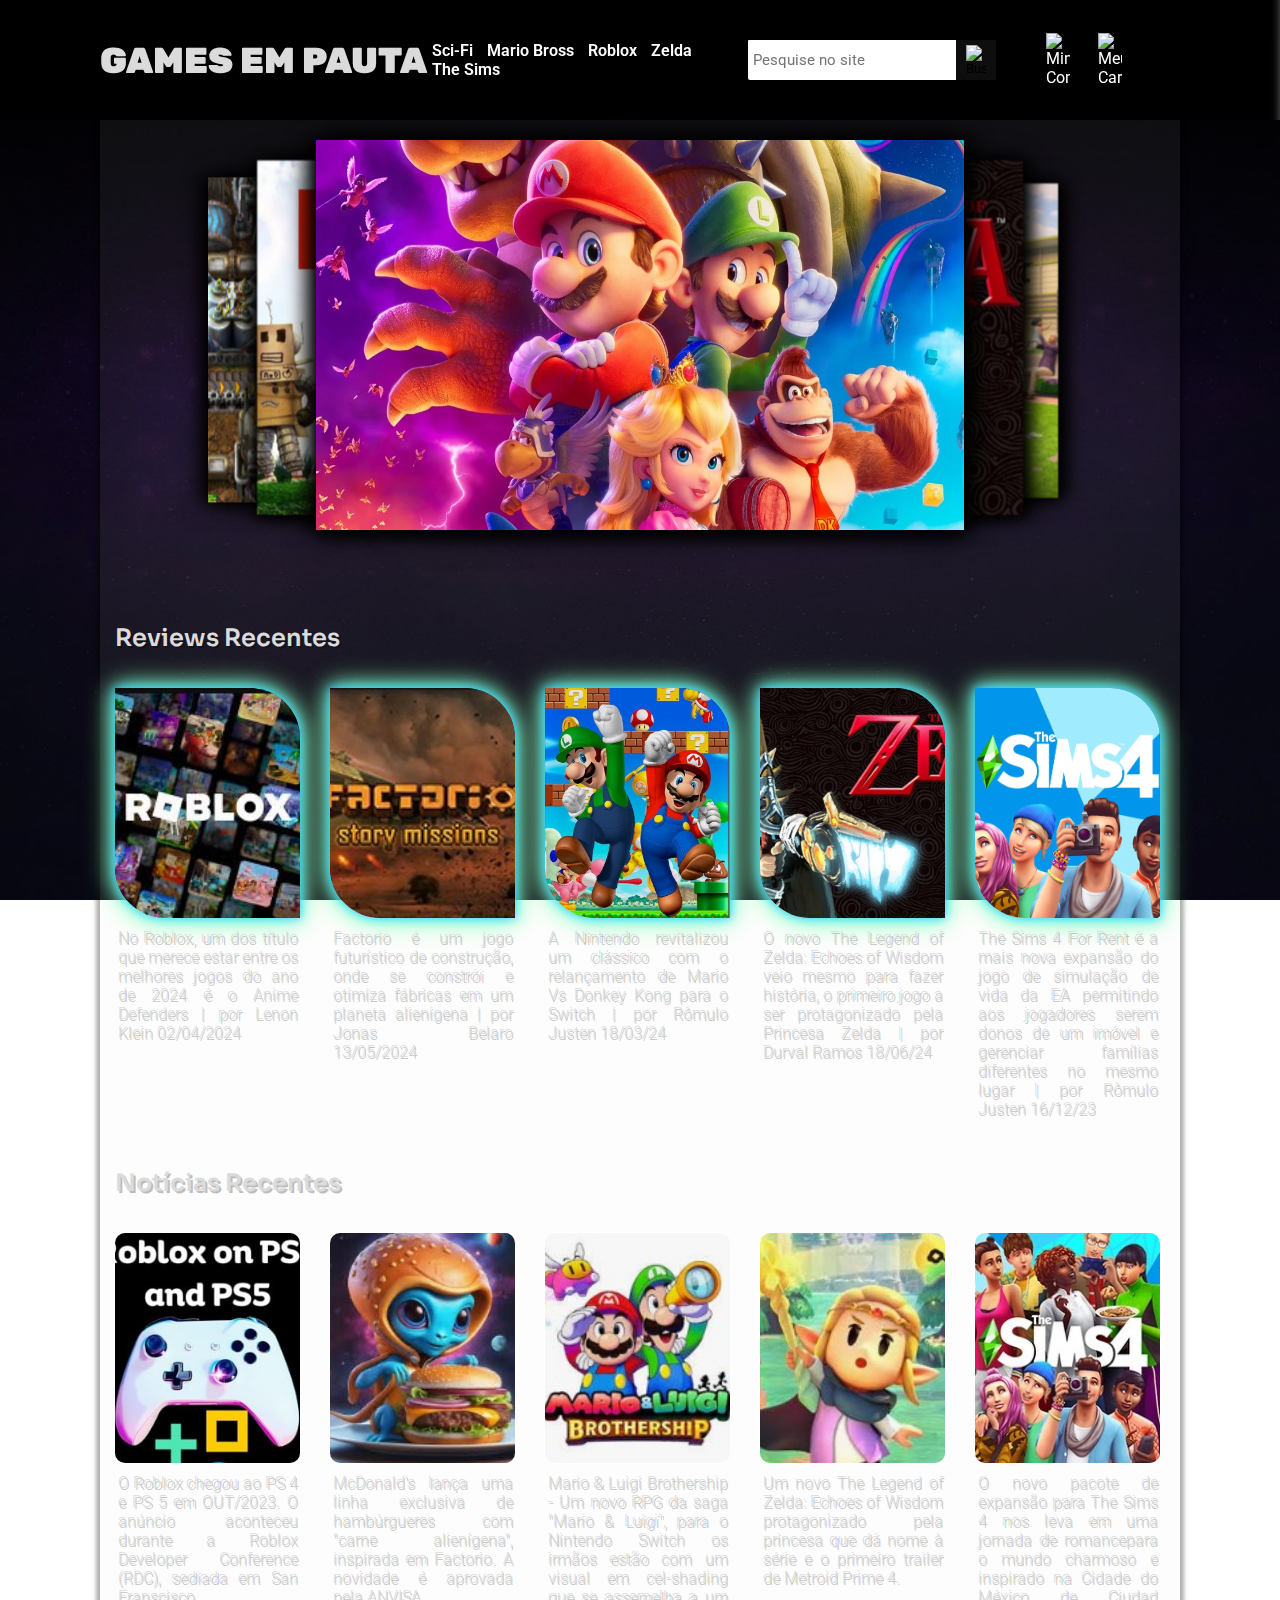
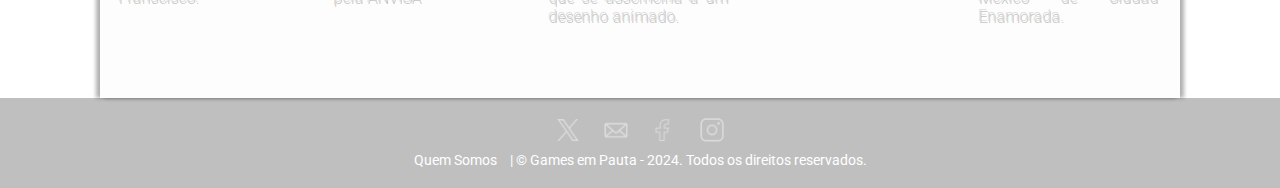
==== index.html @ 253bba0f "Inserção do JavaScript na Index" ====
<!DOCTYPE html>
<html lang="pt-BR">
  <head>
    <meta charset="UTF-8" />
    <meta http-equiv="X-UA-Compatible" content="IE=edge" />
    <meta name="viewport" content="width=device-width, initial-scale=1.0" />
    <meta name="description" content="Esse é o meu primeiro site" />
    <meta name="Keywords" content="programação,html,css,javascript" />
    <meta name="author" content="Caio, Erika, Priscilla, Vitor, Vívian" />
	<link rel="preconnect" href="https://fonts.googleapis.com" />
	<link rel="preconnect" href="https://fonts.gstatic.com" crossorigin />
	<link href="https://fonts.googleapis.com/css2?family=Roboto:ital,wght@0,100;0,300;0,400;0,500;0,700;0,900;1,100;1,300;1,400;1,500;1,700;1,900&family=Rubik+Glitch&family=Rubik:ital,wght@0,300..900;1,300..900&family=Sora:wght@100..800&display=swap" rel="stylesheet" />
    <link rel="stylesheet" href="css/style.css" />
	<script src= "js/script.js" defer> </script>
    <title>Games em Pauta</title>
  </head>
  <body>
    <header>
		<div class="headerLogo">
			<a id="logotipo" class="glow" href="index.html">GAMES EM PAUTA</a>
		</div>
	
			<nav class="menu">
				<ul>
					<a href="caio.html">Sci-Fi</a>
					<a href="erika.html">Mario Bross</a>
					<a href="priscilla.html">Roblox</a>
					<a href="vitor.html">Zelda</a>
					<a href="vivian.html">The Sims</a>
				</ul>
			</nav>

		<div class="searchBarra">
				<input type="search" placeholder="Pesquise no site" />
				<button class="search-button">
					<img src="./img/search_24dp_E8EAED_FILL0_wght400_GRAD0_opsz24.svg" alt="Buscar">
				</button>
		</div>
		<div class="opcoesUser">
			<label for="togglePopup" class="opcao">
				<img src="./img/account_circle_24dp_E8EAED_FILL0_wght400_GRAD0_opsz24.svg" alt="Minha Conta">
			</label>
			<div class="opcao">
				<img src="./img/shopping_cart_checkout_24dp_E8EAED_FILL0_wght400_GRAD0_opsz24.svg" alt="Meu Carrinho">
			</div>
		</div>
		</header>

		<input type="checkbox" id="togglePopup" class="toggle-popup">

		<div id="popup" class="popup-container">
			<div class="popup-content">
				<label for="togglePopup" class="close-button">&times;</label>
				<h2>Login</h2>
				<form>
					<div class="input-group">
						<label for="email">E-mail:</label>
						<input type="email" id="email" name="email" placeholder="usuario@example.com" required>
					</div>
					<div class="input-group">
						<label for="senha">Senha:</label>
						<input type="password" id="senha" name="senha" required>
					</div>
					<button type="submit">Entrar</button>
				</form>
			</div>
		</div>

    <section class="principal">
      <div class="box-slider" id="slider">
        <input type="radio" name="slider" id="s1" />
        <input type="radio" name="slider" id="s2" />
        <input type="radio" name="slider" id="s3" checked />
        <input type="radio" name="slider" id="s4" />
        <input type="radio" name="slider" id="s5" />

        <label for="s1" id="slide1">
          <img src="img/slider/Factore.jpg" alt="imagem Factore" />
        </label>
        <label for="s2" id="slide2">
          <img src="img/slider/roblox.jpeg" alt="imagem roblox" />
        </label>
        <label for="s3" id="slide3">
          <img src="img/slider/Super-Mario.jpg" alt="imagem Super-Mario" />
        </label>
        <label for="s4" id="slide4">
          <img src="img/slider/zelda-principal.webp" alt="imagem Zelda" />
        </label>
        <label for="s5" id="slide5">
          <img src="img/slider/Sims.jpg" alt="imagem Sims" />
        </label>
      </div>

      <div class="containerNoticiaReview">
       
        <h6 class="tituloNoticiaReview">Reviews Recentes</h6>
        <div class="cardReview">
          <div class="review-imagem-texto">
					<div class="imagem imagem-roblox"></div>
						<p class="textoReview">
							No Roblox, um dos título que merece estar entre os melhores jogos
							do ano de 2024 é o Anime Defenders | por Lenon Klein 02/04/2024
						</p>
					</div>

				<div class="review-imagem-texto">
					<div class="imagem imagem-factorio"></div>
					<p class="textoReview">
					Factorio é um jogo futurístico de construção, onde se constrói e
					otimiza fábricas em um planeta alienígena | por Jonas Belaro
					13/05/2024
					</p>
				</div>

				<div class="review-imagem-texto">
					<div class="imagem imagem-mario"></div>
					<p class="textoReview">
					A Nintendo revitalizou um clássico com o relançamento de Mario Vs
					Donkey Kong para o Switch | por Rômulo Justen 18/03/24
					</p>
				</div>

				<div class="review-imagem-texto">
					<div class="imagem imagem-zelda"></div>
					<p class="textoReview">
					O novo The Legend of Zelda: Echoes of Wisdom veio mesmo para fazer
					história, o primeiro jogo a ser protagonizado pela Princesa Zelda
					| por Durval Ramos 18/06/24
					</p>
				</div>
				
				<div class="review-imagem-texto">
					<div class="imagem imagem-sims"></div>
						<p class="textoReview">The Sims 4 For Rent é a mais nova expansão do jogo de simulação de vida da EA
							permitindo aos jogadores serem donos de um imóvel e gerenciar famílias diferentes no mesmo lugar |
							por Rômulo Justen 16/12/23
						</p>
				</div>
			</div-->
		</div> 

		<div class="containerNoticiaReview">
		  	<h6 class="tituloNoticiaReview">Notícias Recentes</h6>
 			 <div class="cardNoticia">
				  <div class="noticia-imagem-texto">
					 <div class="img img-roblox"> </div>
						 <p class="textoNoticia">O Roblox chegou ao PS 4 e PS 5 em OUT/2023. O anúncio aconteceu 
							durante a Roblox Developer Conference (RDC), sediada em San Franscisco.</p>
				  </div>
			        
				  <div class="noticia-imagem-texto">
					<div class="img img-factorio"> </div>
					<p class="textoNoticia">McDonald's lança uma linha exclusiva de hambúrgueres com "carne
						alienígena", inspirada em Factorio. A novidade é aprovada pela 	ANVISA</p>
				  </div>
			      
				  <div class="noticia-imagem-texto">
					<div class="img img-mario"> </div>
					<p class="textoNoticia">Mario & Luigi Brothership - Um novo RPG da saga "Mario & Luigi", para o Nintendo Switch os irmãos 
						estão com um visual em cel-shading que se assemelha a um desenho animado.</p>
				  </div>
			    
			      <div class="noticia-imagem-texto">
				    <div class="img img-zelda"> </div>
				    <p class="textoNoticia">Um novo The Legend of Zelda: Echoes of Wisdom protagonizado pela princesa que dá nome à série 
						e o primeiro trailer de Metroid Prime 4.</p>
			      </div>
			  
				  <div class="noticia-imagem-texto">
				    <div class="img img-sims"> </div>
				    <p class="textoNoticia">O novo pacote de expansão para The Sims 4 nos leva em uma jornada de romancepara o mundo charmoso
						 e inspirado na Cidade do México de Ciudad Enamorada.</p> 
				  </div>
			   </div>
        </div>
</section>
    
<footer class="rodape">
	<img class= "iconesRedes" src="./img/footer/IconeTwitter_branco.png" alt="iconeX"/>
	<img class="iconesRedes" src="./img/footer/IconeEmail_branco.png" alt="iconeEmail" />
	<img class="iconesRedes" src="./img/footer/IconeFace_branco.png" alt="iconeFacebook"/>
	<img class="iconesRedes" src="./img/footer/IconeInsta_branco.png" alt="iconeInstagram"/>
  <p>
    <a href="#quem-somos" class="link-rodape">Quem Somos</a> | &copy; Games em Pauta - 2024. Todos os direitos reservados.
  </p>
  
</footer>
  </body>
</html>
---- css/style.css ----
* {
	padding: 0%;
	margin: 0%;
	font-family: 'Roboto';
}

header {
	display: flex;
	justify-content: space-between;
	align-items: center;
	padding: 10px 20px;
	width: calc(100% - 20px);
}

.logo img {
	height: 50px;
	flex: 1;
}

.menu {
	display: flex;
}

.menu a {
	margin: 15px;
	text-decoration: none;
	color: white;
}

.searchBarra {
	display: flex;
	margin: 0 10px;
	width: min(300px, 80%);
	padding: 20px;
}

.searchBarra input[type='search'] {
	display: flex;
	width: 100%;
	padding: 5px;
	border-radius: 1px 0 0 2px;
	border: none;
	outline: none;
	font-size: 15px;
}

.searchBarra .search-button {
	background-color: #dbdbdb10; /* Cor de fundo do botão */
	border: none;
	border-radius: 0 0px 0px 0;
	padding: 10px;
	cursor: pointer;
	display: flex;
	align-items: center;
	justify-content: center;
	width: 40px;
	height: 40px;
}

.searchBarra .search-button img {
	width: 20px; /* Tamanho da imagem do ícone */
	height: auto;
}

.opcoesUser {
	display: flex;
	align-items: center;
	cursor: pointer;
}

.opcoesUser .opcao {
	display: flex;
	align-items: center;
	margin-left: 20px;
	color: white;
	cursor: pointer;
}

.opcoesUser .opcao img {
	width: 24px;
	margin-right: 8px;
}

.toggle-popup {
	display: none;
}

.popup-container {
	display: none;
	position: fixed;
	top: 0;
	left: 0;
	width: 100%;
	height: 100%;
	background-color: rgba(0, 0, 0, 0.5);
	justify-content: center;
	align-items: center;
	z-index: 1000;
}

.popup-content {
	background-color: #fff;
	padding: 20px;
	border-radius: 10px;
	box-shadow: 0px 0px 10px 0px rgba(0, 0, 0, 0.1);
	width: 300px;
	text-align: center;
}

.close-button {
	font-size: 24px;
	font-weight: bold;
	color: #000;
	float: right;
	cursor: pointer;
}

.input-group {
	margin-bottom: 15px;
	text-align: left;
}

.input-group label {
	display: block;
	margin-bottom: 5px;
}

.input-group input {
	width: 100%;
	padding: 8px;
	border: 1px solid #ccc;
	border-radius: 5px;
}

button[type='submit'] {
	background-color: #333;
	color: #fff;
	padding: 10px;
	border: none;
	border-radius: 5px;
	cursor: pointer;
	width: 100%;
}

.toggle-popup:checked + .popup-container {
	display: flex;
}

h2 {
	/* margin-top: 1.05em; /* Espaçamento acima do subtítulo (equivalente a 20px convertido em (20/16)) */
	margin-bottom: 0.625em; /* Espaçamento abaixo do subtítulo (equivalente a 10px convertido em (10/16) */
}

#logotipo {
	font-family: 'Rubik', system-ui;
	font-weight: 900;
	font-style: normal;
	text-decoration: none;
	color: #dbdbdb;
	font-size: clamp(2vw, 3vw, 4vh);
	text-shadow: 0.3rem 0.3rem #00000040;
	margin: 0;
}

#logotipo:hover {
	font-family: 'Rubik Glitch', system-ui;
	font-weight: 300;
	font-style: normal;
	text-decoration: none;
	color: #dbdbdb;
}

.glow {
	font-size: 80px;
	color: #fff;
	text-align: center;
	-webkit-animation: glow 4s ease-in-out infinite alternate;
	-moz-animation: glow 4s ease-in-out infinite alternate;
	animation: glow 4s cubic-bezier(0.95, 0.05, 0.8, 0.04) infinite alternate;
}

@-webkit-keyframes glow {
	from {
		text-shadow: 0 0 10px #dbdbdb50, 0 0 20px #dbdbdb50, 0 0 30px #9600e6,
			0 0 40px #5400e6, 0 0 50px #e60017, 0 0 60px #0092e6, 0 0 70px #e60073;
	}
	to {
		text-shadow: 0 0 20px #dbdbdb, 0 0 30px #a518f1, 0 0 40px #a518f1,
			0 0 50px #a518f1, 0 0 60px #a518f1, 0 0 70px #a518f1, 0 0 80px #a518f1;
	}
}

body {
	/* Evite alterar */
	background-image: url(../img/galaxia-background.png);
	background-attachment: fixed;
	background-size: 100vw;
	display: flex;
	flex-direction: column;
	align-items: center;
}

header {
	display: flex;
	justify-content: space-between;
	align-items: center;
	padding: 10px 20px;
	width: calc(100% - 20px);
}

.headerLogo,
.menu {
	display: flex;
	flex-direction: row;
	align-items: center;
}

.menu {
	height: 3.5em;
	justify-content: space-between;
}

#logotipo {
	font-family: 'Rubik', system-ui;
	font-weight: 900;
	font-style: normal;
	text-decoration: none;
	color: #dbdbdb;
	font-size: clamp(2vw, 3vw, 4vh);
	text-shadow: 0.3vw 0.3vw #00000040;
	white-space: nowrap;
	margin-left: 100px;
}

#logotipo:hover {
	font-family: 'Rubik Glitch', system-ui;
	font-weight: 400;
	font-style: normal;
	text-decoration: none;
	color: #dbdbdb;
}

.glow {
	font-size: 3vw;
	color: #fff;
	text-align: center;
	-webkit-animation: glow 4s ease-in-out infinite alternate;
	-moz-animation: glow 4s ease-in-out infinite alternate;
	animation: glow 4s cubic-bezier(0.95, 0.05, 0.8, 0.04) infinite alternate;
}

.menu a {
	text-decoration: none;
	color: white;
	font-weight: bold;
	margin: 5px;
}

@media (max-width: 1388px) {
	.menu {
		display: none;
	}
}
.searchBarra {
	display: flex;
	margin: 10 20px;
	width: min(300px, 80%);
	padding: 20px;
}

.searchBarra input[type='search'] {
	display: flex;
	width: 100%;
	padding: 5px;
	border-radius: 1px 0 0 2px;
	border: none;
	outline: none;
	font-size: 15px;
}

.searchBarra .search-button {
	background-color: #dbdbdb10; /* Cor de fundo do botão */
	border: none;
	border-radius: 0 0px 0px 0;
	padding: 10px;
	cursor: pointer;
	display: flex;
	align-items: center;
	justify-content: center;
	width: min(40px, 80%);
}

.searchBarra .search-button img {
	width: 20px; /* Tamanho da imagem do ícone */
	height: auto;
}

.opcoesUser {
	display: flex;
	align-items: center;
	cursor: pointer;
	margin-right: 150px;
}

.opcoesUser .opcao {
	display: flex;
	align-items: center;
	margin-left: 20px;
	color: white;
	cursor: pointer;
}

.opcoesUser .opcao img {
	width: 24px;
	margin-right: 8px;
}

.toggle-popup {
	display: none;
}

.popup-container {
	display: none;
	position: fixed;
	top: 0;
	left: 0;
	width: 100%;
	height: 100%;
	background-color: rgba(0, 0, 0, 0.5);
	justify-content: center;
	align-items: center;
	z-index: 1000;
}

.popup-content {
	background-color: #fff;
	padding: 20px;
	border-radius: 10px;
	box-shadow: 0px 0px 10px 0px rgba(0, 0, 0, 0.1);
	width: 300px;
	text-align: center;
}

.close-button {
	font-size: 24px;
	font-weight: bold;
	color: #000;
	float: right;
	cursor: pointer;
}

.input-group {
	margin-bottom: 15px;
	text-align: left;
}

.input-group label {
	display: block;
	margin-bottom: 5px;
}

.input-group input {
	width: 100%;
	padding: 8px;
	border: 1px solid #ccc;
	border-radius: 5px;
}

button[type='submit'] {
	background-color: #333;
	color: #fff;
	padding: 10px;
	border: none;
	border-radius: 5px;
	cursor: pointer;
	width: 100%;
}

.toggle-popup:checked + .popup-container {
	display: flex;
}

.principal {
	/* Vidro maior principal */
	background-color: #dbdbdb10;
	height: 100%;
	max-width: 1240px;
	margin: 0 100px;
	min-width: 620px;
	box-shadow: 4px 0px 4px #00000050, -4px 0px 4px #00000050;
}

.box-slider {
	height: auto;
	padding: 20px;
}

input[type='radio'] {
	display: none;
}

#slider {
	height: 35vw;
	position: relative;
	perspective: 1000px;
	transform-style: preserve-3d;
}

#slider label {
	margin: auto;
	width: 60%;
	height: 80%; /* altera a altura do slider */
	border-radius: 4px;
	position: absolute;
	left: 0;
	right: 0;
	cursor: pointer;
	transition: transform 0.4s ease;
}

label img {
	height: 100%;
	width: 100%;
	filter: drop-shadow(10px 0 10px #000000) drop-shadow(-10px 0 10px #000000);
}

#s1:checked ~ #slide4,
#s2:checked ~ #slide5,
#s3:checked ~ #slide1,
#s4:checked ~ #slide2,
#s5:checked ~ #slide3 {
	box-shadow: 0 1px 4px 0 rgba(0, 0, 0, 0.37);
	transform: translate3d(-30%, 0, -200px);
}

#s1:checked ~ #slide5,
#s2:checked ~ #slide1,
#s3:checked ~ #slide2,
#s4:checked ~ #slide3,
#s5:checked ~ #slide4 {
	box-shadow: 0 6px 10px 0 rgba(0, 0, 0, 0.3), 0 2px 2px 0 rgba(0, 0, 0, 0.2);
	transform: translate3d(-15%, 0, -100px);
}

#s1:checked ~ #slide1,
#s2:checked ~ #slide2,
#s3:checked ~ #slide3,
#s4:checked ~ #slide4,
#s5:checked ~ #slide5 {
	box-shadow: 0 13px 25px 0 rgba(0, 0, 0, 0.3), 0 11px 7px 0 rgba(0, 0, 0, 0.19);
	transform: translate3d(0, 0, 0);
}

#s1:checked ~ #slide2,
#s2:checked ~ #slide3,
#s3:checked ~ #slide4,
#s4:checked ~ #slide5,
#s5:checked ~ #slide1 {
	box-shadow: 0 6px 10px 0 rgba(0, 0, 0, 0.3), 0 2px 2px 0 rgba(0, 0, 0, 0.2);
	transform: translate3d(15%, 0, -100px);
}

#s1:checked ~ #slide3,
#s2:checked ~ #slide4,
#s3:checked ~ #slide5,
#s4:checked ~ #slide1,
#s5:checked ~ #slide2 {
	box-shadow: 0 1px 4px 0 rgba(0, 0, 0, 0.37);
	transform: translate3d(30%, 0, -240px);
}

.containerNoticiaReview {
	width: 100%;
	display: flex;
	flex-wrap: wrap;
	justify-content: space-between;
	/*gap: 20px;*/
}

.cardReview,
.cardNoticia {
	/*background-color: yellow;*/
	padding-top: 20px;
	height: 430px;
	width: calc(100% - 5px);
	/*background-color: #dbdbdb10;*/
	/*box-shadow: 2px 4px 4px #00000050;*/
	margin-bottom: 50px;
	display: flex;
	min-width: 160px;
}

.review-imagem-texto {
	height: 320px;
	width: calc(100% - 5px);
	display: flex;
	flex-direction: column;
	margin: 15px;
	align-items: center;
	justify-content: center;
	/*box-shadow: 0px 0px 10px white;*/
}
.noticia-imagem-texto {
	height: 320px;
	width: calc(100% - 5px);
	display: flex;
	flex-direction: column;
	margin: 15px;
	align-items: center;
	justify-content: center;
}

.noticia-imagem-texto img {
	box-shadow: 0px 0px 10px white;
}

.tituloNoticiaReview {
	width: calc(100% - 5px);
	height: auto;
	margin-left: 15px;
	padding-top: 15px;
	font-size: 1.5rem;
	text-shadow: 0.1rem 0.1rem #00000040;
	text-align: left;
	font-family: 'Sora', sans-serif;
	font-weight: 600;
	color: #dbdbdb;
	text-overflow: ellipsis;
	white-space: nowrap;
}

.textoReview,
.textoNoticia {
	height: 70px;
	width: calc(100% - 5px);
	font-size: 1rem;
	text-shadow: 0.1rem 0.1rem #00000040;
	font-family: 'Roboto', sans-serif;
	font-weight: 300;
	/*display: inline-block;*/
	color: #dbdbdb;
	text-align: justify;
	padding: 10px; /* adiciona um padding para o texto resumido da review */
	border-radius: 10px; /* adiciona um efeito de borda arredondada para o texto resumido da review */
	/*box-shadow: 2px 4px 4px #00000050;  adiciona um efeito de sombra para o texto resumido da review */
	box-shadow: 0 0 0px #33ccff, /* sombra neon azul */ 0 0 0px #66ffff,
		/* sombra neon verde-azul */ 0 0 0px #99ff99; /* sombra neon verde */
}

.imagem {
	width: 100%;
	height: 550px;
	border-radius: 0 50px 0 50px;
	background-size: cover;
	background-position: center;
	box-shadow: 0 0 10px #33ccff, /* sombra neon azul */ 0 0 20px #66ffff,
		/* sombra neon verde-azul */ 0 0 30px #99ff99; /* sombra neon verde */
}

.imagem-roblox {
	background-image: url(../img/priscilla/roblox1.jpg);
}

.imagem-factorio {
	background-image: url(../img/priscilla/factorio.jpg);
}

.imagem-mario {
	background-image: url(../img/priscilla/mario2.jpg);
}

.imagem-zelda {
	background-image: url(../img/priscilla/zelda.webp);
}

.imagem-sims {
	background-image: url(../img/priscilla/sims1.jpg);
}

.img {
	width: 100%;
	height: 550px;
	background-size: cover;
	background-position: center;
	border-radius: 10px;
	box-shadow: 0px 0px 10px white;
}

.img-roblox {
	background-image: url(../img/priscilla/roblox_ps5.jpg);
}

.img-factorio {
	background-image: url(../img/priscilla/factorio1.jpg);
}

.img-mario {
	background-image: url(../img/priscilla/mario.jpg);
}
.img-zelda {
	background-image: url(../img/priscilla/zelda1.jpg);
}

.img-sims {
	background-image: url(../img/priscilla/sims.jpg);
}

footer {
	color: #fff;
	text-align: center;
	padding: 20px 0;
	font-family: 'Roboto', sans-serif;
	width: 100%;
	background-color: #00000040;
}

.rodape img {
	margin: 0 10px;
	width: 24px;
	height: 24px;
	vertical-align: middle; /* Alinha os ícones com o texto */
	cursor: pointer;
}

.rodape p {
	margin-top: 10px;
	font-size: 14px;
}

.rodape img:hover {
	opacity: 0.8;
}

.rodape a.link-rodape {
	color: #fff;
	text-decoration: none;
	margin-right: 10px;
}

.rodape a.link-rodape:hover {
	text-decoration: underline;
}

header {
	display: flex;
	justify-content: space-between;
	align-items: center;
	padding: 10px 120px;
	width: 100%;
	position: -webkit-sticky;
	position: sticky;
	top: 0;
	background-color: #00000099;
	z-index: 255;
	backdrop-filter: blur(4px);
	height: 100px;
}

.headerLogo,
.menu {
	display: flex;
	flex-direction: row;
	align-items: center;
	width: fit-content;
}

.menu {
	height: 3.5em;
	justify-content: space-between;
}

.logo img {
	height: 50px;
	flex: 1;
}

.menu {
	display: flex;
}

.menu a {
	margin: 15px;
	text-decoration: none;
	color: white;
	margin: 5px;
	font-weight: 600;
}

.cardReview .review-imagem-texto {
	cursor: pointer;
  }
  
  .cardNoticia .noticia-imagem-texto {
	cursor: pointer;
  }
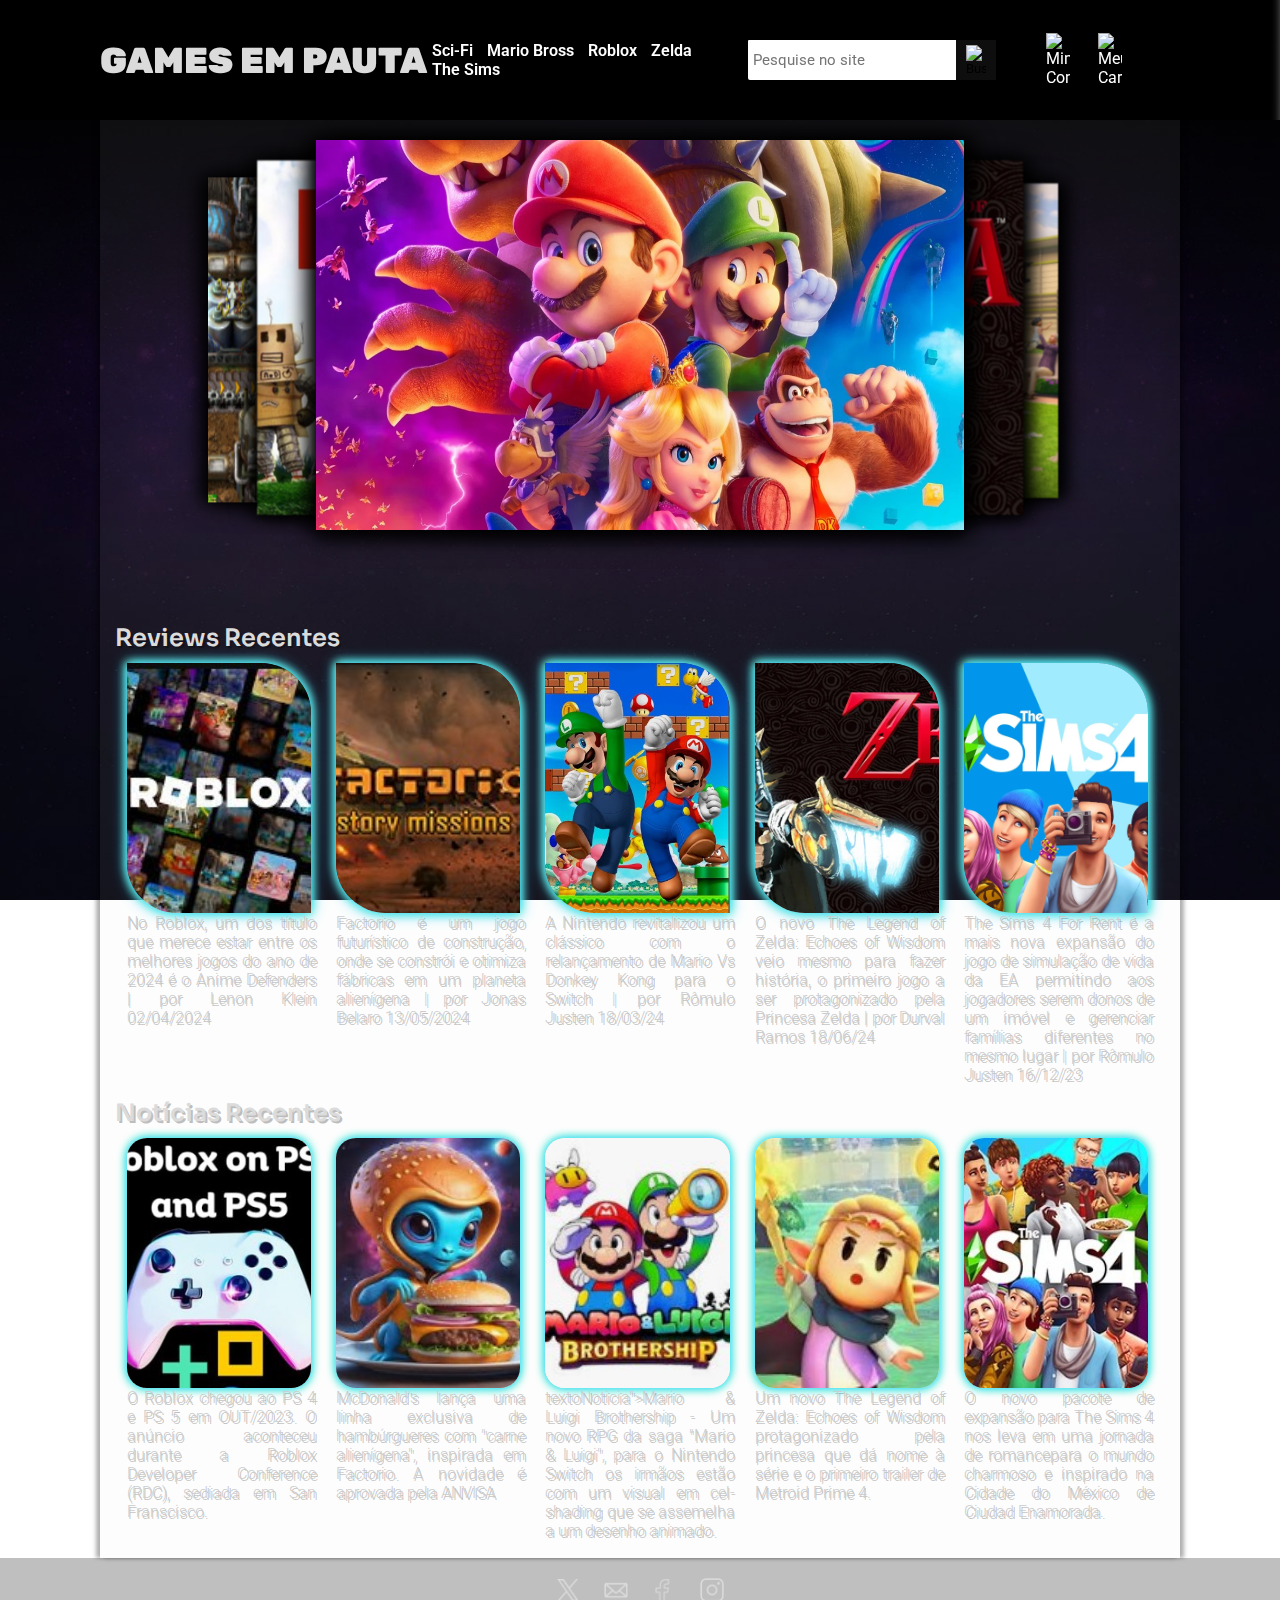
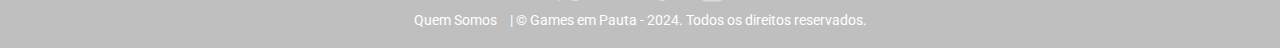
==== commit 65f5f9e2: "Merge pull request #26 from caiophox/roblox" ====
--- a/index.html
+++ b/index.html
@@ -13,6 +13,7 @@
     <link rel="stylesheet" href="css/style.css" />
 	<script src= "js/script.js" defer> </script>
     <title>Games em Pauta</title>
+	<link rel="icon" href="img/controller.svg">
   </head>
   <body>
     <header>
@@ -91,88 +92,7 @@
         </label>
       </div>
 
-      <div class="containerNoticiaReview">
-       
-        <h6 class="tituloNoticiaReview">Reviews Recentes</h6>
-        <div class="cardReview">
-          <div class="review-imagem-texto">
-					<div class="imagem imagem-roblox"></div>
-						<p class="textoReview">
-							No Roblox, um dos título que merece estar entre os melhores jogos
-							do ano de 2024 é o Anime Defenders | por Lenon Klein 02/04/2024
-						</p>
-					</div>
-
-				<div class="review-imagem-texto">
-					<div class="imagem imagem-factorio"></div>
-					<p class="textoReview">
-					Factorio é um jogo futurístico de construção, onde se constrói e
-					otimiza fábricas em um planeta alienígena | por Jonas Belaro
-					13/05/2024
-					</p>
-				</div>
-
-				<div class="review-imagem-texto">
-					<div class="imagem imagem-mario"></div>
-					<p class="textoReview">
-					A Nintendo revitalizou um clássico com o relançamento de Mario Vs
-					Donkey Kong para o Switch | por Rômulo Justen 18/03/24
-					</p>
-				</div>
-
-				<div class="review-imagem-texto">
-					<div class="imagem imagem-zelda"></div>
-					<p class="textoReview">
-					O novo The Legend of Zelda: Echoes of Wisdom veio mesmo para fazer
-					história, o primeiro jogo a ser protagonizado pela Princesa Zelda
-					| por Durval Ramos 18/06/24
-					</p>
-				</div>
-				
-				<div class="review-imagem-texto">
-					<div class="imagem imagem-sims"></div>
-						<p class="textoReview">The Sims 4 For Rent é a mais nova expansão do jogo de simulação de vida da EA
-							permitindo aos jogadores serem donos de um imóvel e gerenciar famílias diferentes no mesmo lugar |
-							por Rômulo Justen 16/12/23
-						</p>
-				</div>
-			</div-->
-		</div> 
-
-		<div class="containerNoticiaReview">
-		  	<h6 class="tituloNoticiaReview">Notícias Recentes</h6>
- 			 <div class="cardNoticia">
-				  <div class="noticia-imagem-texto">
-					 <div class="img img-roblox"> </div>
-						 <p class="textoNoticia">O Roblox chegou ao PS 4 e PS 5 em OUT/2023. O anúncio aconteceu 
-							durante a Roblox Developer Conference (RDC), sediada em San Franscisco.</p>
-				  </div>
-			        
-				  <div class="noticia-imagem-texto">
-					<div class="img img-factorio"> </div>
-					<p class="textoNoticia">McDonald's lança uma linha exclusiva de hambúrgueres com "carne
-						alienígena", inspirada em Factorio. A novidade é aprovada pela 	ANVISA</p>
-				  </div>
-			      
-				  <div class="noticia-imagem-texto">
-					<div class="img img-mario"> </div>
-					<p class="textoNoticia">Mario & Luigi Brothership - Um novo RPG da saga "Mario & Luigi", para o Nintendo Switch os irmãos 
-						estão com um visual em cel-shading que se assemelha a um desenho animado.</p>
-				  </div>
-			    
-			      <div class="noticia-imagem-texto">
-				    <div class="img img-zelda"> </div>
-				    <p class="textoNoticia">Um novo The Legend of Zelda: Echoes of Wisdom protagonizado pela princesa que dá nome à série 
-						e o primeiro trailer de Metroid Prime 4.</p>
-			      </div>
-			  
-				  <div class="noticia-imagem-texto">
-				    <div class="img img-sims"> </div>
-				    <p class="textoNoticia">O novo pacote de expansão para The Sims 4 nos leva em uma jornada de romancepara o mundo charmoso
-						 e inspirado na Cidade do México de Ciudad Enamorada.</p> 
-				  </div>
-			   </div>
-        </div>
+      <div class="containerNoticiaReview"></div>
 </section>
     
 <footer class="rodape">
--- a/css/style.css
+++ b/css/style.css
@@ -469,50 +469,91 @@
 	transform: translate3d(30%, 0, -240px);
 }
 
-.containerNoticiaReview {
-	width: 100%;
-	display: flex;
-	flex-wrap: wrap;
+
+
+
+footer {
+	color: #fff;
+	text-align: center;
+	padding: 20px 0;
+	font-family: 'Roboto', sans-serif;
+	width: 100%;
+	background-color: #00000040;
+}
+
+.rodape img {
+	margin: 0 10px;
+	width: 24px;
+	height: 24px;
+	vertical-align: middle; /* Alinha os ícones com o texto */
+	cursor: pointer;
+}
+
+.rodape p {
+	margin-top: 10px;
+	font-size: 14px;
+}
+
+.rodape img:hover {
+	opacity: 0.8;
+}
+
+.rodape a.link-rodape {
+	color: #fff;
+	text-decoration: none;
+	margin-right: 10px;
+}
+
+.rodape a.link-rodape:hover {
+	text-decoration: underline;
+}
+
+header {
+	display: flex;
 	justify-content: space-between;
-	/*gap: 20px;*/
-}
-
-.cardReview,
-.cardNoticia {
-	/*background-color: yellow;*/
-	padding-top: 20px;
-	height: 430px;
-	width: calc(100% - 5px);
-	/*background-color: #dbdbdb10;*/
-	/*box-shadow: 2px 4px 4px #00000050;*/
-	margin-bottom: 50px;
-	display: flex;
-	min-width: 160px;
-}
-
-.review-imagem-texto {
-	height: 320px;
-	width: calc(100% - 5px);
-	display: flex;
-	flex-direction: column;
+	align-items: center;
+	padding: 10px 120px;
+	width: 100%;
+	position: -webkit-sticky;
+	position: sticky;
+	top: 0;
+	background-color: #00000099;
+	z-index: 255;
+	backdrop-filter: blur(4px);
+	height: 100px;
+}
+
+.headerLogo,
+.menu {
+	display: flex;
+	flex-direction: row;
+	align-items: center;
+	width: fit-content;
+}
+
+.menu {
+	height: 3.5em;
+	justify-content: space-between;
+}
+
+.logo img {
+	height: 50px;
+	flex: 1;
+}
+
+.menu {
+	display: flex;
+}
+
+.menu a {
 	margin: 15px;
-	align-items: center;
-	justify-content: center;
-	/*box-shadow: 0px 0px 10px white;*/
-}
-.noticia-imagem-texto {
-	height: 320px;
-	width: calc(100% - 5px);
-	display: flex;
-	flex-direction: column;
-	margin: 15px;
-	align-items: center;
-	justify-content: center;
-}
-
-.noticia-imagem-texto img {
-	box-shadow: 0px 0px 10px white;
-}
+	text-decoration: none;
+	color: white;
+	margin: 5px;
+	font-weight: 600;
+}
+
+
 
 .tituloNoticiaReview {
 	width: calc(100% - 5px);
@@ -529,167 +570,128 @@
 	white-space: nowrap;
 }
 
-.textoReview,
-.textoNoticia {
-	height: 70px;
+
+.imagem-roblox {
+	background-image: url(../img/priscilla/roblox1.jpg);
+}
+
+.imagem-factorio {
+	background-image: url(../img/priscilla/factorio.jpg);
+}
+
+.imagem-mario {
+	background-image: url(../img/priscilla/mario2.jpg);
+}
+
+.imagem-zelda {
+	background-image: url(../img/priscilla/zelda.webp);
+}
+
+.imagem-sims {
+	background-image: url(../img/priscilla/sims1.jpg);
+}
+
+.img-roblox {
+	background-image: url(../img/priscilla/roblox_ps5.jpg);
+}
+
+.img-factorio {
+	background-image: url(../img/priscilla/factorio1.jpg);
+}
+
+.img-mario {
+	background-image: url(../img/priscilla/mario.jpg);
+}
+.img-zelda {
+	background-image: url(../img/priscilla/zelda1.jpg);
+}
+
+.img-sims {
+	background-image: url(../img/priscilla/sims.jpg);
+}
+  
+  .imagem {
+	background-color: #ccc;
+	height: 300px;
 	width: calc(100% - 5px);
+	border-radius: 0 50px 0 50px;
+	background-size: cover;
+	background-position: center;
+	box-shadow: 0 0 0px #33ccff, /* sombra neon azul */ 0 0 20px #66ffff,
+	  /* sombra neon verde-azul */  0 0 30px #99ff99; /* sombra neon verde */
+	}
+    
+  .containerNoticiaReview {
+	/*background-color: chartreuse;*/
+	width: 100%;
+	display: flex;
+	flex-direction: column;
+  }
+  
+  .reviews-container {
+	display: flex;
+	flex-wrap: wrap;
+	justify-content: center;
+  }
+  
+  .review-imagem-texto, .noticia-imagem-texto {
+	cursor: pointer;
+  }
+   
+  .review-imagem-texto {
+	/*background-color:#ccc;*/
 	font-size: 1rem;
 	text-shadow: 0.1rem 0.1rem #00000040;
 	font-family: 'Roboto', sans-serif;
 	font-weight: 300;
-	/*display: inline-block;*/
-	color: #dbdbdb;
+	color: #ccc;
 	text-align: justify;
-	padding: 10px; /* adiciona um padding para o texto resumido da review */
-	border-radius: 10px; /* adiciona um efeito de borda arredondada para o texto resumido da review */
-	/*box-shadow: 2px 4px 4px #00000050;  adiciona um efeito de sombra para o texto resumido da review */
-	box-shadow: 0 0 0px #33ccff, /* sombra neon azul */ 0 0 0px #66ffff,
-		/* sombra neon verde-azul */ 0 0 0px #99ff99; /* sombra neon verde */
-}
-
-.imagem {
-	width: 100%;
-	height: 550px;
+  }
+  .cardReview {
+	/*background-color: brown;*/
+	height: 410px;
+	width: calc(18% - 5px);
+	margin: 10px;
+  }
+
+  .review-imagem {
+	/*background-color: #ccc;*/
+	height: 250px;
+	width: calc(100% - 5px);
 	border-radius: 0 50px 0 50px;
 	background-size: cover;
 	background-position: center;
-	box-shadow: 0 0 10px #33ccff, /* sombra neon azul */ 0 0 20px #66ffff,
-		/* sombra neon verde-azul */ 0 0 30px #99ff99; /* sombra neon verde */
-}
-
-.imagem-roblox {
-	background-image: url(../img/priscilla/roblox1.jpg);
-}
-
-.imagem-factorio {
-	background-image: url(../img/priscilla/factorio.jpg);
-}
-
-.imagem-mario {
-	background-image: url(../img/priscilla/mario2.jpg);
-}
-
-.imagem-zelda {
-	background-image: url(../img/priscilla/zelda.webp);
-}
-
-.imagem-sims {
-	background-image: url(../img/priscilla/sims1.jpg);
-}
-
-.img {
-	width: 100%;
-	height: 550px;
+	box-shadow: 0 0 15px #33ccff, /* sombra neon azul */ 0 0 10px #66ffff,
+	  /* sombra neon verde-azul */  0 0 10px #99ff99; /* sombra neon verde */
+  }
+  
+  .noticias-container {
+	/*background-color: #9600e6;*/
+	display: flex;
+	flex-wrap: wrap;
+	justify-content: center;
+	color: #ccc;
+	font-size: 1rem;
+	text-shadow: 0.1rem 0.1rem #00000040;
+	font-family: 'Roboto', sans-serif;
+	font-weight: 300;
+	text-align: justify;
+  }
+  
+  .cardNoticia {
+	/*background-color: #e60073;*/
+	height: 410px;
+	width: calc(18% - 5px);
+	margin: 10px;
+  }
+  
+  .noticia-imagem {
+	/*background-color: #ccc;*/
+	height: 250px;
+	width: calc(100% - 5px);
+	border-radius: 20px 20px 20px 20px;
 	background-size: cover;
 	background-position: center;
-	border-radius: 10px;
-	box-shadow: 0px 0px 10px white;
-}
-
-.img-roblox {
-	background-image: url(../img/priscilla/roblox_ps5.jpg);
-}
-
-.img-factorio {
-	background-image: url(../img/priscilla/factorio1.jpg);
-}
-
-.img-mario {
-	background-image: url(../img/priscilla/mario.jpg);
-}
-.img-zelda {
-	background-image: url(../img/priscilla/zelda1.jpg);
-}
-
-.img-sims {
-	background-image: url(../img/priscilla/sims.jpg);
-}
-
-footer {
-	color: #fff;
-	text-align: center;
-	padding: 20px 0;
-	font-family: 'Roboto', sans-serif;
-	width: 100%;
-	background-color: #00000040;
-}
-
-.rodape img {
-	margin: 0 10px;
-	width: 24px;
-	height: 24px;
-	vertical-align: middle; /* Alinha os ícones com o texto */
-	cursor: pointer;
-}
-
-.rodape p {
-	margin-top: 10px;
-	font-size: 14px;
-}
-
-.rodape img:hover {
-	opacity: 0.8;
-}
-
-.rodape a.link-rodape {
-	color: #fff;
-	text-decoration: none;
-	margin-right: 10px;
-}
-
-.rodape a.link-rodape:hover {
-	text-decoration: underline;
-}
-
-header {
-	display: flex;
-	justify-content: space-between;
-	align-items: center;
-	padding: 10px 120px;
-	width: 100%;
-	position: -webkit-sticky;
-	position: sticky;
-	top: 0;
-	background-color: #00000099;
-	z-index: 255;
-	backdrop-filter: blur(4px);
-	height: 100px;
-}
-
-.headerLogo,
-.menu {
-	display: flex;
-	flex-direction: row;
-	align-items: center;
-	width: fit-content;
-}
-
-.menu {
-	height: 3.5em;
-	justify-content: space-between;
-}
-
-.logo img {
-	height: 50px;
-	flex: 1;
-}
-
-.menu {
-	display: flex;
-}
-
-.menu a {
-	margin: 15px;
-	text-decoration: none;
-	color: white;
-	margin: 5px;
-	font-weight: 600;
-}
-
-.cardReview .review-imagem-texto {
-	cursor: pointer;
-  }
-  
-  .cardNoticia .noticia-imagem-texto {
-	cursor: pointer;
+	box-shadow: 0 0 10px #33ccff, /* sombra neon azul */ 0 0 10px #66ffff,
+	  /* sombra neon verde-azul */  0 0 10px #99ff99; /* sombra neon verde */
   }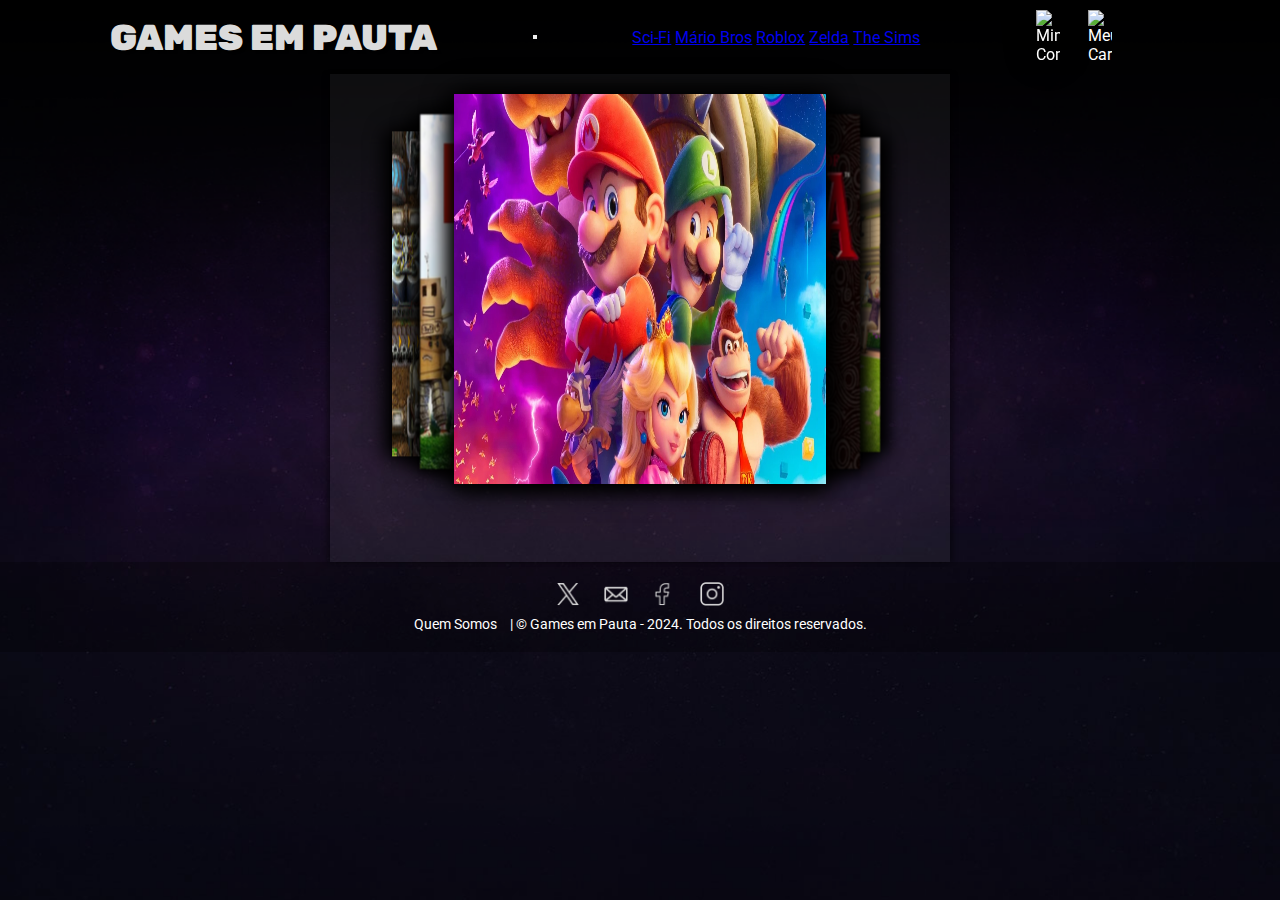
==== commit 54951f66: "Resolvendo conflitos de merge" ====
--- a/index.html
+++ b/index.html
@@ -8,8 +8,8 @@
     <meta name="Keywords" content="programação,html,css,javascript" />
     <meta name="author" content="Caio, Erika, Priscilla, Vitor, Vívian" />
 	<link rel="preconnect" href="https://fonts.googleapis.com" />
-	<link rel="preconnect" href="https://fonts.gstatic.com" crossorigin />
-	<link href="https://fonts.googleapis.com/css2?family=Roboto:ital,wght@0,100;0,300;0,400;0,500;0,700;0,900;1,100;1,300;1,400;1,500;1,700;1,900&family=Rubik+Glitch&family=Rubik:ital,wght@0,300..900;1,300..900&family=Sora:wght@100..800&display=swap" rel="stylesheet" />
+        <link rel="preconnect" href="https://fonts.gstatic.com" crossorigin />
+        <link href="https://fonts.googleapis.com/css2?family=Roboto:ital,wght@0,100;0,300;0,400;0,500;0,700;0,900;1,100;1,300;1,400;1,500;1,700;1,900&family=Rubik+Glitch&family=Rubik:ital,wght@0,300..900;1,300..900&family=Sora:wght@100..800&display=swap" rel="stylesheet" />
     <link rel="stylesheet" href="css/style.css" />
 	<script src= "js/script.js" defer> </script>
     <title>Games em Pauta</title>
@@ -20,31 +20,47 @@
 		<div class="headerLogo">
 			<a id="logotipo" class="glow" href="index.html">GAMES EM PAUTA</a>
 		</div>
-	
-			<nav class="menu">
-				<ul>
+		
+		<div class="menu">
+			<nav class="nav-list">
+				<a href="caio.html">Sci-Fi</a>
+				<a href="erika.html">Mário Bros</a>
+				<a href="priscilla.html">Roblox</a>
+				<a href="vitor.html">Zelda</a>
+				<a href="vivian.html">The Sims</a>
+			</nav>
+		</div>
+
+		<button onclick="animarMenu()" id="btn-menu">
+			<span class="linha"></span>
+			<span class="linha"></span>
+			<span class="linha"></span>
+		</button>
+
+			<div class="menu-mobile" id="menu-mobile">
+				<nav>
 					<a href="caio.html">Sci-Fi</a>
-					<a href="erika.html">Mario Bross</a>
+					<a href="erika.html">Mário Bros</a>
 					<a href="priscilla.html">Roblox</a>
 					<a href="vitor.html">Zelda</a>
 					<a href="vivian.html">The Sims</a>
-				</ul>
-			</nav>
-
-		<div class="searchBarra">
-				<input type="search" placeholder="Pesquise no site" />
-				<button class="search-button">
-					<img src="./img/search_24dp_E8EAED_FILL0_wght400_GRAD0_opsz24.svg" alt="Buscar">
-				</button>
-		</div>
-		<div class="opcoesUser">
-			<label for="togglePopup" class="opcao">
-				<img src="./img/account_circle_24dp_E8EAED_FILL0_wght400_GRAD0_opsz24.svg" alt="Minha Conta">
-			</label>
-			<div class="opcao">
-				<img src="./img/shopping_cart_checkout_24dp_E8EAED_FILL0_wght400_GRAD0_opsz24.svg" alt="Meu Carrinho">
+				</nav>
 			</div>
-		</div>
+	
+		<!--<div class="searchBarra">
+						<input type="search" placeholder="Pesquise no site" />
+						<button class="search-button">
+							<img src="./img/search_24dp_E8EAED_FILL0_wght400_GRAD0_opsz24.svg" alt="Buscar">
+						</button>
+				</div>-->
+				<div class="opcoesUser">
+					<label for="togglePopup" class="opcao">
+						<img src="./img/account_circle_24dp_E8EAED_FILL0_wght400_GRAD0_opsz24.svg" alt="Minha Conta">
+					</label>
+					<div class="opcao">
+						<img src="./img/shopping_cart_checkout_24dp_E8EAED_FILL0_wght400_GRAD0_opsz24.svg" alt="Meu Carrinho">
+					</div>
+				</div>
 		</header>
 
 		<input type="checkbox" id="togglePopup" class="toggle-popup">
@@ -63,6 +79,11 @@
 						<input type="password" id="senha" name="senha" required>
 					</div>
 					<button type="submit">Entrar</button>
+
+					<div class="cadastro">
+						<a href="#">Esqueceu sua senha?</a>
+						<a href="#">Cadastre-se</a>
+					</div>
 				</form>
 			</div>
 		</div>
@@ -105,5 +126,6 @@
   </p>
   
 </footer>
+
   </body>
 </html>
--- a/css/style.css
+++ b/css/style.css
@@ -1,40 +1,289 @@
 * {
-	padding: 0%;
-	margin: 0%;
-	font-family: 'Roboto';
+  padding: 0%;
+  margin: 0%;
+  font-family: "Roboto";
 }
 
 header {
-	display: flex;
+  display: flex;
+  justify-content: space-between;
+  align-items: center;
+  padding: 10px 20px;
+width: calc(100% - 20px);
+}
+
+.logo img {
+height: 50px;
+flex: 1;
+}
+
+.menu {
+display: flex;
+}
+
+.menu a {
+margin: 15px;
+text-decoration: none;
+color: white;
+}
+
+.searchBarra {
+display: flex;
+margin: 0 10px;
+width: min(300px, 80%);
+padding: 20px;
+}
+
+.searchBarra input[type="search"] {
+display: flex;
+width: 100%;
+padding: 5px;
+border-radius: 1px 0 0 2px;
+border: none;
+outline: none;
+font-size: 15px;
+}
+
+.searchBarra .search-button {
+background-color: #dbdbdb10; /* Cor de fundo do botão */
+  border: none;
+  border-radius: 0 0px 0px 0;
+  padding: 10px;
+  cursor: pointer;
+  display: flex;
+  align-items: center;
+  justify-content: center;
+  width: 40px; 
+  height: 40px; 
+}
+
+.searchBarra .search-button img {
+width: 20px; /* Tamanho da imagem do ícone */
+  height: auto;
+
+}
+
+.opcoesUser {
+display: flex;
+align-items: center;
+cursor: pointer;
+}
+
+.opcoesUser .opcao {
+display: flex;
+align-items: center;
+margin-left: 20px;
+color: white;
+cursor: pointer;
+}
+
+.opcoesUser .opcao img {
+width: 24px;
+  margin-right: 8px;
+}
+
+.toggle-popup {
+display: none;
+}
+
+.popup-container {
+display: none;
+  position: fixed;
+  top: 0;
+  left: 0;
+  width: 100%;
+  height: 100%;
+  background-color: rgba(0, 0, 0, 0.5);
+  justify-content: center;
+  align-items: center;
+  z-index: 1000;
+}
+
+.popup-content {
+background-color: #fff;
+  padding: 20px;
+  border-radius: 10px;
+  box-shadow: 0px 0px 10px 0px rgba(0, 0, 0, 0.1);
+  width: 300px;
+  text-align: center;
+}
+
+.close-button {
+font-size: 24px;
+  font-weight: bold;
+  color: #000;
+  float: right;
+  cursor: pointer;
+}
+
+.input-group {
+margin-bottom: 15px;
+text-align: left;
+}
+
+.input-group label {
+display: block;
+margin-bottom: 5px;
+}
+
+.input-group input {
+  width: 100%;
+  padding: 8px;
+  border: 1px solid #ccc;
+  border-radius: 5px;
+}
+
+button[type="submit"] {
+  background-color: #333;
+  color: #fff;
+  padding: 10px;
+  border: none;
+  border-radius: 5px;
+  cursor: pointer;
+  width: 100%;
+}
+
+.toggle-popup:checked + .popup-container {
+  display: flex;
+}
+
+h2 {
+  /* margin-top: 1.05em; /* Espaçamento acima do subtítulo (equivalente a 20px convertido em (20/16)) */
+  margin-bottom: 0.625em; /* Espaçamento abaixo do subtítulo (equivalente a 10px convertido em (10/16) */
+}
+
+#logotipo {
+  font-family: "Rubik", system-ui;
+  font-weight: 900;
+  font-style: normal;
+  text-decoration: none;
+  color: #dbdbdb;
+  font-size: 2rem;
+  text-shadow: 0.3rem 0.3rem #00000040;
+  margin: 0;
+}
+
+#logotipo:hover {
+  font-family: "Rubik Glitch", system-ui;
+  font-weight: 300;
+  font-style: normal;
+  text-decoration: none;
+  color: #dbdbdb;
+  font-size: 2rem;
+}
+
+.glow {
+  font-size: 80px;
+  color: #fff;
+  text-align: center;
+  -webkit-animation: glow 4s ease-in-out infinite alternate;
+  -moz-animation: glow 4s ease-in-out infinite alternate;
+  animation: glow 4s cubic-bezier(0.95, 0.05, 0.8, 0.04) infinite alternate;
+}
+
+@-webkit-keyframes glow {
+  from {
+    text-shadow: 0 0 10px #dbdbdb50, 0 0 20px #dbdbdb50, 0 0 30px #9600e6,
+      0 0 40px #5400e6, 0 0 50px #e60017, 0 0 60px #0092e6, 0 0 70px #e60073;
+  }
+  to {
+    text-shadow: 0 0 20px #dbdbdb, 0 0 30px #a518f1, 0 0 40px #a518f1,
+      0 0 50px #a518f1, 0 0 60px #a518f1, 0 0 70px #a518f1, 0 0 80px #a518f1;
+  }
+}
+
+body {
+  /* Evite alterar */
+  background-image: url(../img/galaxia-background.png);
+  background-attachment: fixed;
+  background-size: 100vw;
+  display: flex;
+  flex-direction: column;
+  align-items: center;
+}
+
+
+header {
+    display: flex;
+    justify-content: space-between;
+    align-items: center;
+    padding: 10px 20px;
+	width: calc(100% - 20px);
+}
+
+.headerLogo, .menu {
+    display: flex;
+	flex-direction: row;
+    align-items: center;
+}
+
+
+.menu {
+	height: 3.5em;
 	justify-content: space-between;
-	align-items: center;
-	padding: 10px 20px;
-	width: calc(100% - 20px);
-}
-
-.logo img {
-	height: 50px;
-	flex: 1;
-}
-
-.menu {
-	display: flex;
+	
+}
+
+#logotipo {
+    font-family: 'Rubik', system-ui;
+    font-weight: 900;
+    font-style: normal;
+    text-decoration: none;
+    color: #dbdbdb;
+    font-size: clamp(2vw, 3vw, 4vh);
+    text-shadow: 0.3vw 0.3vw #00000040;
+    white-space: nowrap;
+	margin-left: 100px;
+}
+
+#logotipo:hover {
+    font-family: 'Rubik Glitch', system-ui;
+    font-weight: 400;
+    font-style: normal;
+    text-decoration: none;
+    color: #dbdbdb;
+}
+
+.glow {
+    font-size: 3vw;
+    color: #fff;
+    text-align: center;
+    -webkit-animation: glow 4s ease-in-out infinite alternate;
+    -moz-animation: glow 4s ease-in-out infinite alternate;
+    animation: glow 4s cubic-bezier(0.95, 0.05, 0.8, 0.04) infinite alternate;
+}
+
+@-webkit-keyframes glow {
+    from {
+        text-shadow: 0 0 10px #dbdbdb50, 0 0 20px #dbdbdb50, 0 0 30px #859f79,
+            0 0 40px #5df118, 0 0 50px #5df118, 0 0 60px #5df118, 0 0 70px #5df118;
+    }
+    to {
+        text-shadow: 0 0 20px #dbdbdb, 0 0 30px #a518f1, 0 0 40px #5df118,
+            0 0 50px #5df118, 0 0 60px #5df118, 0 0 70px #5df118, 0 0 80px #5df118;
+    }
 }
 
 .menu a {
-	margin: 15px;
 	text-decoration: none;
 	color: white;
-}
-
+	font-weight: bold;
+	margin: 5px;
+}
+
+@media (max-width:1388px) {
+	.menu {
+		display: none;
+	}
+}
 .searchBarra {
 	display: flex;
-	margin: 0 10px;
+	margin: 10 20px;
 	width: min(300px, 80%);
 	padding: 20px;
 }
 
-.searchBarra input[type='search'] {
+.searchBarra input[type="search"] {
 	display: flex;
 	width: 100%;
 	padding: 5px;
@@ -46,26 +295,28 @@
 
 .searchBarra .search-button {
 	background-color: #dbdbdb10; /* Cor de fundo do botão */
-	border: none;
-	border-radius: 0 0px 0px 0;
-	padding: 10px;
-	cursor: pointer;
-	display: flex;
-	align-items: center;
-	justify-content: center;
-	width: 40px;
-	height: 40px;
+    border: none;
+    border-radius: 0 0px 0px 0;
+    padding: 10px;
+    cursor: pointer;
+    display: flex;
+    align-items: center;
+    justify-content: center;
+    width: min(40px, 80%);
 }
 
 .searchBarra .search-button img {
 	width: 20px; /* Tamanho da imagem do ícone */
-	height: auto;
+    height: auto;
+	
 }
 
 .opcoesUser {
 	display: flex;
 	align-items: center;
 	cursor: pointer;
+	margin-right: 150px;
+	
 }
 
 .opcoesUser .opcao {
@@ -78,7 +329,7 @@
 
 .opcoesUser .opcao img {
 	width: 24px;
-	margin-right: 8px;
+    margin-right: 8px;
 }
 
 .toggle-popup {
@@ -87,32 +338,32 @@
 
 .popup-container {
 	display: none;
-	position: fixed;
-	top: 0;
-	left: 0;
-	width: 100%;
-	height: 100%;
-	background-color: rgba(0, 0, 0, 0.5);
-	justify-content: center;
-	align-items: center;
-	z-index: 1000;
+    position: fixed;
+    top: 0;
+    left: 0;
+    width: 100%;
+    height: 100%;
+    background-color: rgba(0, 0, 0, 0.5);
+    justify-content: center;
+    align-items: center;
+    z-index: 1000;
 }
 
 .popup-content {
 	background-color: #fff;
-	padding: 20px;
-	border-radius: 10px;
-	box-shadow: 0px 0px 10px 0px rgba(0, 0, 0, 0.1);
-	width: 300px;
-	text-align: center;
+    padding: 20px;
+    border-radius: 10px;
+    box-shadow: 0px 0px 10px 0px rgba(0, 0, 0, 0.1);
+    width: 300px;
+    text-align: center;
 }
 
 .close-button {
 	font-size: 24px;
-	font-weight: bold;
-	color: #000;
-	float: right;
-	cursor: pointer;
+    font-weight: bold;
+    color: #000;
+    float: right;
+    cursor: pointer;
 }
 
 .input-group {
@@ -126,302 +377,69 @@
 }
 
 .input-group input {
-	width: 100%;
-	padding: 8px;
-	border: 1px solid #ccc;
-	border-radius: 5px;
-}
-
-button[type='submit'] {
-	background-color: #333;
-	color: #fff;
-	padding: 10px;
-	border: none;
-	border-radius: 5px;
-	cursor: pointer;
-	width: 100%;
+    width: 100%;
+    padding: 8px;
+    border: 1px solid #ccc;
+    border-radius: 5px;
+}
+
+button[type="submit"] {
+    background-color: #333;
+    color: #fff;
+    padding: 10px;
+    border: none;
+    border-radius: 5px;
+    cursor: pointer;
+    width: 100%;
 }
 
 .toggle-popup:checked + .popup-container {
-	display: flex;
-}
-
-h2 {
-	/* margin-top: 1.05em; /* Espaçamento acima do subtítulo (equivalente a 20px convertido em (20/16)) */
-	margin-bottom: 0.625em; /* Espaçamento abaixo do subtítulo (equivalente a 10px convertido em (10/16) */
-}
-
-#logotipo {
-	font-family: 'Rubik', system-ui;
-	font-weight: 900;
-	font-style: normal;
-	text-decoration: none;
-	color: #dbdbdb;
-	font-size: clamp(2vw, 3vw, 4vh);
-	text-shadow: 0.3rem 0.3rem #00000040;
-	margin: 0;
-}
-
-#logotipo:hover {
-	font-family: 'Rubik Glitch', system-ui;
-	font-weight: 300;
-	font-style: normal;
-	text-decoration: none;
-	color: #dbdbdb;
-}
-
-.glow {
-	font-size: 80px;
-	color: #fff;
-	text-align: center;
-	-webkit-animation: glow 4s ease-in-out infinite alternate;
-	-moz-animation: glow 4s ease-in-out infinite alternate;
-	animation: glow 4s cubic-bezier(0.95, 0.05, 0.8, 0.04) infinite alternate;
-}
-
-@-webkit-keyframes glow {
-	from {
-		text-shadow: 0 0 10px #dbdbdb50, 0 0 20px #dbdbdb50, 0 0 30px #9600e6,
-			0 0 40px #5400e6, 0 0 50px #e60017, 0 0 60px #0092e6, 0 0 70px #e60073;
-	}
-	to {
-		text-shadow: 0 0 20px #dbdbdb, 0 0 30px #a518f1, 0 0 40px #a518f1,
-			0 0 50px #a518f1, 0 0 60px #a518f1, 0 0 70px #a518f1, 0 0 80px #a518f1;
-	}
-}
-
-body {
-	/* Evite alterar */
-	background-image: url(../img/galaxia-background.png);
-	background-attachment: fixed;
-	background-size: 100vw;
-	display: flex;
-	flex-direction: column;
-	align-items: center;
-}
-
-header {
-	display: flex;
-	justify-content: space-between;
-	align-items: center;
-	padding: 10px 20px;
-	width: calc(100% - 20px);
-}
-
-.headerLogo,
-.menu {
-	display: flex;
-	flex-direction: row;
-	align-items: center;
-}
-
-.menu {
-	height: 3.5em;
-	justify-content: space-between;
-}
-
-#logotipo {
-	font-family: 'Rubik', system-ui;
-	font-weight: 900;
-	font-style: normal;
-	text-decoration: none;
-	color: #dbdbdb;
-	font-size: clamp(2vw, 3vw, 4vh);
-	text-shadow: 0.3vw 0.3vw #00000040;
-	white-space: nowrap;
-	margin-left: 100px;
-}
-
-#logotipo:hover {
-	font-family: 'Rubik Glitch', system-ui;
-	font-weight: 400;
-	font-style: normal;
-	text-decoration: none;
-	color: #dbdbdb;
-}
-
-.glow {
-	font-size: 3vw;
-	color: #fff;
-	text-align: center;
-	-webkit-animation: glow 4s ease-in-out infinite alternate;
-	-moz-animation: glow 4s ease-in-out infinite alternate;
-	animation: glow 4s cubic-bezier(0.95, 0.05, 0.8, 0.04) infinite alternate;
-}
-
-.menu a {
-	text-decoration: none;
-	color: white;
-	font-weight: bold;
-	margin: 5px;
-}
-
-@media (max-width: 1388px) {
-	.menu {
-		display: none;
-	}
-}
-.searchBarra {
-	display: flex;
-	margin: 10 20px;
-	width: min(300px, 80%);
-	padding: 20px;
-}
-
-.searchBarra input[type='search'] {
-	display: flex;
-	width: 100%;
-	padding: 5px;
-	border-radius: 1px 0 0 2px;
-	border: none;
-	outline: none;
-	font-size: 15px;
-}
-
-.searchBarra .search-button {
-	background-color: #dbdbdb10; /* Cor de fundo do botão */
-	border: none;
-	border-radius: 0 0px 0px 0;
-	padding: 10px;
-	cursor: pointer;
-	display: flex;
-	align-items: center;
-	justify-content: center;
-	width: min(40px, 80%);
-}
-
-.searchBarra .search-button img {
-	width: 20px; /* Tamanho da imagem do ícone */
-	height: auto;
-}
-
-.opcoesUser {
-	display: flex;
-	align-items: center;
-	cursor: pointer;
-	margin-right: 150px;
-}
-
-.opcoesUser .opcao {
-	display: flex;
-	align-items: center;
-	margin-left: 20px;
-	color: white;
-	cursor: pointer;
-}
-
-.opcoesUser .opcao img {
-	width: 24px;
-	margin-right: 8px;
-}
-
-.toggle-popup {
-	display: none;
-}
-
-.popup-container {
-	display: none;
-	position: fixed;
-	top: 0;
-	left: 0;
-	width: 100%;
-	height: 100%;
-	background-color: rgba(0, 0, 0, 0.5);
-	justify-content: center;
-	align-items: center;
-	z-index: 1000;
-}
-
-.popup-content {
-	background-color: #fff;
-	padding: 20px;
-	border-radius: 10px;
-	box-shadow: 0px 0px 10px 0px rgba(0, 0, 0, 0.1);
-	width: 300px;
-	text-align: center;
-}
-
-.close-button {
-	font-size: 24px;
-	font-weight: bold;
-	color: #000;
-	float: right;
-	cursor: pointer;
-}
-
-.input-group {
-	margin-bottom: 15px;
-	text-align: left;
-}
-
-.input-group label {
-	display: block;
-	margin-bottom: 5px;
-}
-
-.input-group input {
-	width: 100%;
-	padding: 8px;
-	border: 1px solid #ccc;
-	border-radius: 5px;
-}
-
-button[type='submit'] {
-	background-color: #333;
-	color: #fff;
-	padding: 10px;
-	border: none;
-	border-radius: 5px;
-	cursor: pointer;
-	width: 100%;
-}
-
-.toggle-popup:checked + .popup-container {
-	display: flex;
-}
+    display: flex;
+}
+
 
 .principal {
-	/* Vidro maior principal */
-	background-color: #dbdbdb10;
-	height: 100%;
-	max-width: 1240px;
-	margin: 0 100px;
-	min-width: 620px;
-	box-shadow: 4px 0px 4px #00000050, -4px 0px 4px #00000050;
+  /* Vidro maior principal */
+  background-color: #dbdbdb10;
+  height: 100%;
+  max-width: 1240px;
+  margin: 0 100px;
+  min-width: 620px;
+  box-shadow: 4px 0px 4px #00000050, -4px 0px 4px #00000050;
 }
 
 .box-slider {
-	height: auto;
-	padding: 20px;
-}
-
-input[type='radio'] {
-	display: none;
+  height: auto;
+  padding: 20px;
+}
+
+input[type="radio"] {
+  display: none;
 }
 
 #slider {
-	height: 35vw;
-	position: relative;
-	perspective: 1000px;
-	transform-style: preserve-3d;
+  height: 35vw;
+  position: relative;
+  perspective: 1000px;
+  transform-style: preserve-3d;
 }
 
 #slider label {
-	margin: auto;
-	width: 60%;
-	height: 80%; /* altera a altura do slider */
-	border-radius: 4px;
-	position: absolute;
-	left: 0;
-	right: 0;
-	cursor: pointer;
-	transition: transform 0.4s ease;
+  margin: auto;
+  width: 60%;
+  height: 80%; /* altera a altura do slider */
+  border-radius: 4px;
+  position: absolute;
+  left: 0;
+  right: 0;
+  cursor: pointer;
+  transition: transform 0.4s ease;
 }
 
 label img {
-	height: 100%;
-	width: 100%;
-	filter: drop-shadow(10px 0 10px #000000) drop-shadow(-10px 0 10px #000000);
+  height: 100%;
+  width: 100%;
+  filter: drop-shadow(10px 0 10px #000000) drop-shadow(-10px 0 10px #000000);
 }
 
 #s1:checked ~ #slide4,
@@ -429,8 +447,8 @@
 #s3:checked ~ #slide1,
 #s4:checked ~ #slide2,
 #s5:checked ~ #slide3 {
-	box-shadow: 0 1px 4px 0 rgba(0, 0, 0, 0.37);
-	transform: translate3d(-30%, 0, -200px);
+  box-shadow: 0 1px 4px 0 rgba(0, 0, 0, 0.37);
+  transform: translate3d(-30%, 0, -200px);
 }
 
 #s1:checked ~ #slide5,
@@ -438,8 +456,8 @@
 #s3:checked ~ #slide2,
 #s4:checked ~ #slide3,
 #s5:checked ~ #slide4 {
-	box-shadow: 0 6px 10px 0 rgba(0, 0, 0, 0.3), 0 2px 2px 0 rgba(0, 0, 0, 0.2);
-	transform: translate3d(-15%, 0, -100px);
+  box-shadow: 0 6px 10px 0 rgba(0, 0, 0, 0.3), 0 2px 2px 0 rgba(0, 0, 0, 0.2);
+  transform: translate3d(-15%, 0, -100px);
 }
 
 #s1:checked ~ #slide1,
@@ -447,8 +465,8 @@
 #s3:checked ~ #slide3,
 #s4:checked ~ #slide4,
 #s5:checked ~ #slide5 {
-	box-shadow: 0 13px 25px 0 rgba(0, 0, 0, 0.3), 0 11px 7px 0 rgba(0, 0, 0, 0.19);
-	transform: translate3d(0, 0, 0);
+  box-shadow: 0 13px 25px 0 rgba(0, 0, 0, 0.3), 0 11px 7px 0 rgba(0, 0, 0, 0.19);
+  transform: translate3d(0, 0, 0);
 }
 
 #s1:checked ~ #slide2,
@@ -456,8 +474,8 @@
 #s3:checked ~ #slide4,
 #s4:checked ~ #slide5,
 #s5:checked ~ #slide1 {
-	box-shadow: 0 6px 10px 0 rgba(0, 0, 0, 0.3), 0 2px 2px 0 rgba(0, 0, 0, 0.2);
-	transform: translate3d(15%, 0, -100px);
+  box-shadow: 0 6px 10px 0 rgba(0, 0, 0, 0.3), 0 2px 2px 0 rgba(0, 0, 0, 0.2);
+  transform: translate3d(15%, 0, -100px);
 }
 
 #s1:checked ~ #slide3,
@@ -465,233 +483,216 @@
 #s3:checked ~ #slide5,
 #s4:checked ~ #slide1,
 #s5:checked ~ #slide2 {
-	box-shadow: 0 1px 4px 0 rgba(0, 0, 0, 0.37);
-	transform: translate3d(30%, 0, -240px);
-}
-
-
-
-
-footer {
-	color: #fff;
-	text-align: center;
-	padding: 20px 0;
-	font-family: 'Roboto', sans-serif;
+  box-shadow: 0 1px 4px 0 rgba(0, 0, 0, 0.37);
+  transform: translate3d(30%, 0, -240px);
+}
+
+.containerNoticiaReview {
+  width: 100%;
+  display: flex;
+  flex-wrap: wrap;
+  justify-content: space-between;
+  /*gap: 20px;*/
+}
+
+.cardReview,
+.cardNoticia {
+  /*background-color: yellow;*/
+  padding-top: 20px;
+  height: 430px;
+  width: calc(100% - 5px);
+  /*background-color: #dbdbdb10;*/
+  /*box-shadow: 2px 4px 4px #00000050;*/
+  margin-bottom: 50px;
+  display: flex;
+  min-width: 160px;
+}
+
+.review-imagem-texto {
+  height: 320px;
+  width: calc(100% - 5px);
+  display: flex;
+  flex-direction: column;
+  margin: 15px;
+  align-items: center;
+  justify-content: center;
+  /*box-shadow: 0px 0px 10px white;*/
+}
+.noticia-imagem-texto {
+  height: 320px;
+  width: calc(100% - 5px);
+  display: flex;
+  flex-direction: column;
+  margin: 15px;
+  align-items: center;
+  justify-content: center;
+}
+
+.noticia-imagem-texto img {
+  box-shadow: 0px 0px 10px white;
+}
+
+.tituloNoticiaReview {
+  width: calc(100% - 5px);
+  height: auto;
+  margin-left: 15px;
+  padding-top: 15px;
+  font-size: 1.5rem;
+  text-shadow: 0.1rem 0.1rem #00000040;
+  text-align: left;
+  font-family: "Sora", sans-serif;
+  font-weight: 600;
+  color: #dbdbdb;
+  text-overflow: ellipsis;
+  white-space: nowrap;
+}
+
+.textoReview,
+.textoNoticia {
+  height: 70px;
+  width: calc(100% - 5px);
+  font-size: 1rem;
+  text-shadow: 0.1rem 0.1rem #00000040;
+  font-family: "Roboto", sans-serif;
+  font-weight: 300;
+  /*display: inline-block;*/
+  color: #dbdbdb;
+  text-align: justify;
+  padding: 10px; /* adiciona um padding para o texto resumido da review */
+  border-radius: 10px; /* adiciona um efeito de borda arredondada para o texto resumido da review */
+  /*box-shadow: 2px 4px 4px #00000050;  adiciona um efeito de sombra para o texto resumido da review */
+  box-shadow: 0 0 0px #33ccff, /* sombra neon azul */ 0 0 0px #66ffff,
+    /* sombra neon verde-azul */ 0 0 0px #99ff99; /* sombra neon verde */
+}
+
+.imagem {
+  width: 100%;
+  height: 550px;
+  border-radius: 0 50px 0 50px;
+  background-size: cover;
+  background-position: center;
+  box-shadow: 0 0 10px #33ccff, /* sombra neon azul */ 0 0 20px #66ffff,
+    /* sombra neon verde-azul */ 0 0 30px #99ff99; /* sombra neon verde */
+}
+
+.imagem-roblox {
+  background-image: url(../img/priscilla/roblox1.jpg);
+}
+
+.imagem-factorio {
+  background-image: url(../img/priscilla/factorio.jpg);
+}
+
+.imagem-mario {
+  background-image: url(../img/priscilla/mario2.jpg);
+}
+
+  .imagem-sims {
+	background-image: url(../img/priscilla/sims.jpg);
+  }
+
+  footer {
+    color: #fff; 
+    text-align: center; 
+    padding: 20px 0; 
+    font-family: 'Roboto', sans-serif; 
 	width: 100%;
 	background-color: #00000040;
-}
+  }
 
 .rodape img {
-	margin: 0 10px;
-	width: 24px;
-	height: 24px;
-	vertical-align: middle; /* Alinha os ícones com o texto */
+    margin: 0 10px; 
+    width: 24px; 
+    height: 24px;
+    vertical-align: middle; /* Alinha os ícones com o texto */
 	cursor: pointer;
 }
 
 .rodape p {
-	margin-top: 10px;
-	font-size: 14px;
+    margin-top: 10px; 
+    font-size: 14px; 
 }
 
 .rodape img:hover {
-	opacity: 0.8;
+    opacity: 0.8; 
 }
 
 .rodape a.link-rodape {
-	color: #fff;
-	text-decoration: none;
-	margin-right: 10px;
+    color: #fff;
+    text-decoration: none;
+    margin-right: 10px;
 }
 
 .rodape a.link-rodape:hover {
-	text-decoration: underline;
-}
-
-header {
-	display: flex;
-	justify-content: space-between;
-	align-items: center;
-	padding: 10px 120px;
-	width: 100%;
-	position: -webkit-sticky;
-	position: sticky;
-	top: 0;
-	background-color: #00000099;
-	z-index: 255;
-	backdrop-filter: blur(4px);
-	height: 100px;
-}
-
-.headerLogo,
-.menu {
-	display: flex;
-	flex-direction: row;
-	align-items: center;
-	width: fit-content;
-}
-
-.menu {
-	height: 3.5em;
-	justify-content: space-between;
-}
-
-.logo img {
-	height: 50px;
-	flex: 1;
-}
-
-.menu {
-	display: flex;
-}
-
-.menu a {
-	margin: 15px;
-	text-decoration: none;
-	color: white;
-	margin: 5px;
-	font-weight: 600;
-}
-
-
-
-.tituloNoticiaReview {
-	width: calc(100% - 5px);
-	height: auto;
-	margin-left: 15px;
-	padding-top: 15px;
-	font-size: 1.5rem;
-	text-shadow: 0.1rem 0.1rem #00000040;
-	text-align: left;
-	font-family: 'Sora', sans-serif;
-	font-weight: 600;
-	color: #dbdbdb;
-	text-overflow: ellipsis;
-	white-space: nowrap;
-}
-
-
-.imagem-roblox {
-	background-image: url(../img/priscilla/roblox1.jpg);
-}
-
-.imagem-factorio {
-	background-image: url(../img/priscilla/factorio.jpg);
-}
-
-.imagem-mario {
-	background-image: url(../img/priscilla/mario2.jpg);
-}
-
+    text-decoration: underline;
+}
 .imagem-zelda {
-	background-image: url(../img/priscilla/zelda.webp);
+  background-image: url(../img/priscilla/zelda2.jpg);
 }
 
 .imagem-sims {
-	background-image: url(../img/priscilla/sims1.jpg);
+  background-image: url(../img/priscilla/sims.jpg);
+}
+
+.img {
+  width: 110%;
+  height: 550px;
+  background-size: cover;
+  background-position: center;
+  box-shadow: 0px 0px 10px white;
 }
 
 .img-roblox {
-	background-image: url(../img/priscilla/roblox_ps5.jpg);
+  background-image: url(../img/priscilla/roblox_ps5.jpg);
 }
 
 .img-factorio {
-	background-image: url(../img/priscilla/factorio1.jpg);
+  background-image: url(../img/priscilla/factorio1.jpg);
 }
 
 .img-mario {
-	background-image: url(../img/priscilla/mario.jpg);
-}
+  background-image: url(../img/priscilla/mario.jpg);
+}
+
 .img-zelda {
-	background-image: url(../img/priscilla/zelda1.jpg);
+  background-image: url(../img/priscilla/zelda1.jpg);
 }
 
 .img-sims {
-	background-image: url(../img/priscilla/sims.jpg);
-}
-  
-  .imagem {
-	background-color: #ccc;
-	height: 300px;
-	width: calc(100% - 5px);
-	border-radius: 0 50px 0 50px;
-	background-size: cover;
-	background-position: center;
-	box-shadow: 0 0 0px #33ccff, /* sombra neon azul */ 0 0 20px #66ffff,
-	  /* sombra neon verde-azul */  0 0 30px #99ff99; /* sombra neon verde */
-	}
-    
-  .containerNoticiaReview {
-	/*background-color: chartreuse;*/
-	width: 100%;
-	display: flex;
-	flex-direction: column;
-  }
-  
-  .reviews-container {
-	display: flex;
-	flex-wrap: wrap;
-	justify-content: center;
-  }
-  
-  .review-imagem-texto, .noticia-imagem-texto {
-	cursor: pointer;
-  }
-   
-  .review-imagem-texto {
-	/*background-color:#ccc;*/
-	font-size: 1rem;
-	text-shadow: 0.1rem 0.1rem #00000040;
-	font-family: 'Roboto', sans-serif;
-	font-weight: 300;
-	color: #ccc;
-	text-align: justify;
-  }
-  .cardReview {
-	/*background-color: brown;*/
-	height: 410px;
-	width: calc(18% - 5px);
-	margin: 10px;
-  }
-
-  .review-imagem {
-	/*background-color: #ccc;*/
-	height: 250px;
-	width: calc(100% - 5px);
-	border-radius: 0 50px 0 50px;
-	background-size: cover;
-	background-position: center;
-	box-shadow: 0 0 15px #33ccff, /* sombra neon azul */ 0 0 10px #66ffff,
-	  /* sombra neon verde-azul */  0 0 10px #99ff99; /* sombra neon verde */
-  }
-  
-  .noticias-container {
-	/*background-color: #9600e6;*/
-	display: flex;
-	flex-wrap: wrap;
-	justify-content: center;
-	color: #ccc;
-	font-size: 1rem;
-	text-shadow: 0.1rem 0.1rem #00000040;
-	font-family: 'Roboto', sans-serif;
-	font-weight: 300;
-	text-align: justify;
-  }
-  
-  .cardNoticia {
-	/*background-color: #e60073;*/
-	height: 410px;
-	width: calc(18% - 5px);
-	margin: 10px;
-  }
-  
-  .noticia-imagem {
-	/*background-color: #ccc;*/
-	height: 250px;
-	width: calc(100% - 5px);
-	border-radius: 20px 20px 20px 20px;
-	background-size: cover;
-	background-position: center;
-	box-shadow: 0 0 10px #33ccff, /* sombra neon azul */ 0 0 10px #66ffff,
-	  /* sombra neon verde-azul */  0 0 10px #99ff99; /* sombra neon verde */
-  }+  background-image: url(../img/priscilla/sims1.jpg);
+}
+
+footer {
+  color: #fff;
+  text-align: center;
+  padding: 20px 0;
+  font-family: "Roboto", sans-serif;
+  width: 100%;
+  background-color: #00000040;
+}
+
+.rodape img {
+  margin: 0 10px;
+  width: 24px;
+  height: 24px;
+  vertical-align: middle; /* Alinha os ícones com o texto */
+}
+
+.rodape p {
+  margin-top: 10px;
+  font-size: 14px;
+}
+
+.rodape img:hover {
+  opacity: 0.8;
+}
+
+.rodape a.link-rodape {
+  color: #fff;
+  text-decoration: none;
+  margin-right: 10px;
+}
+
+.rodape a.link-rodape:hover {
+  text-decoration: underline;
+}
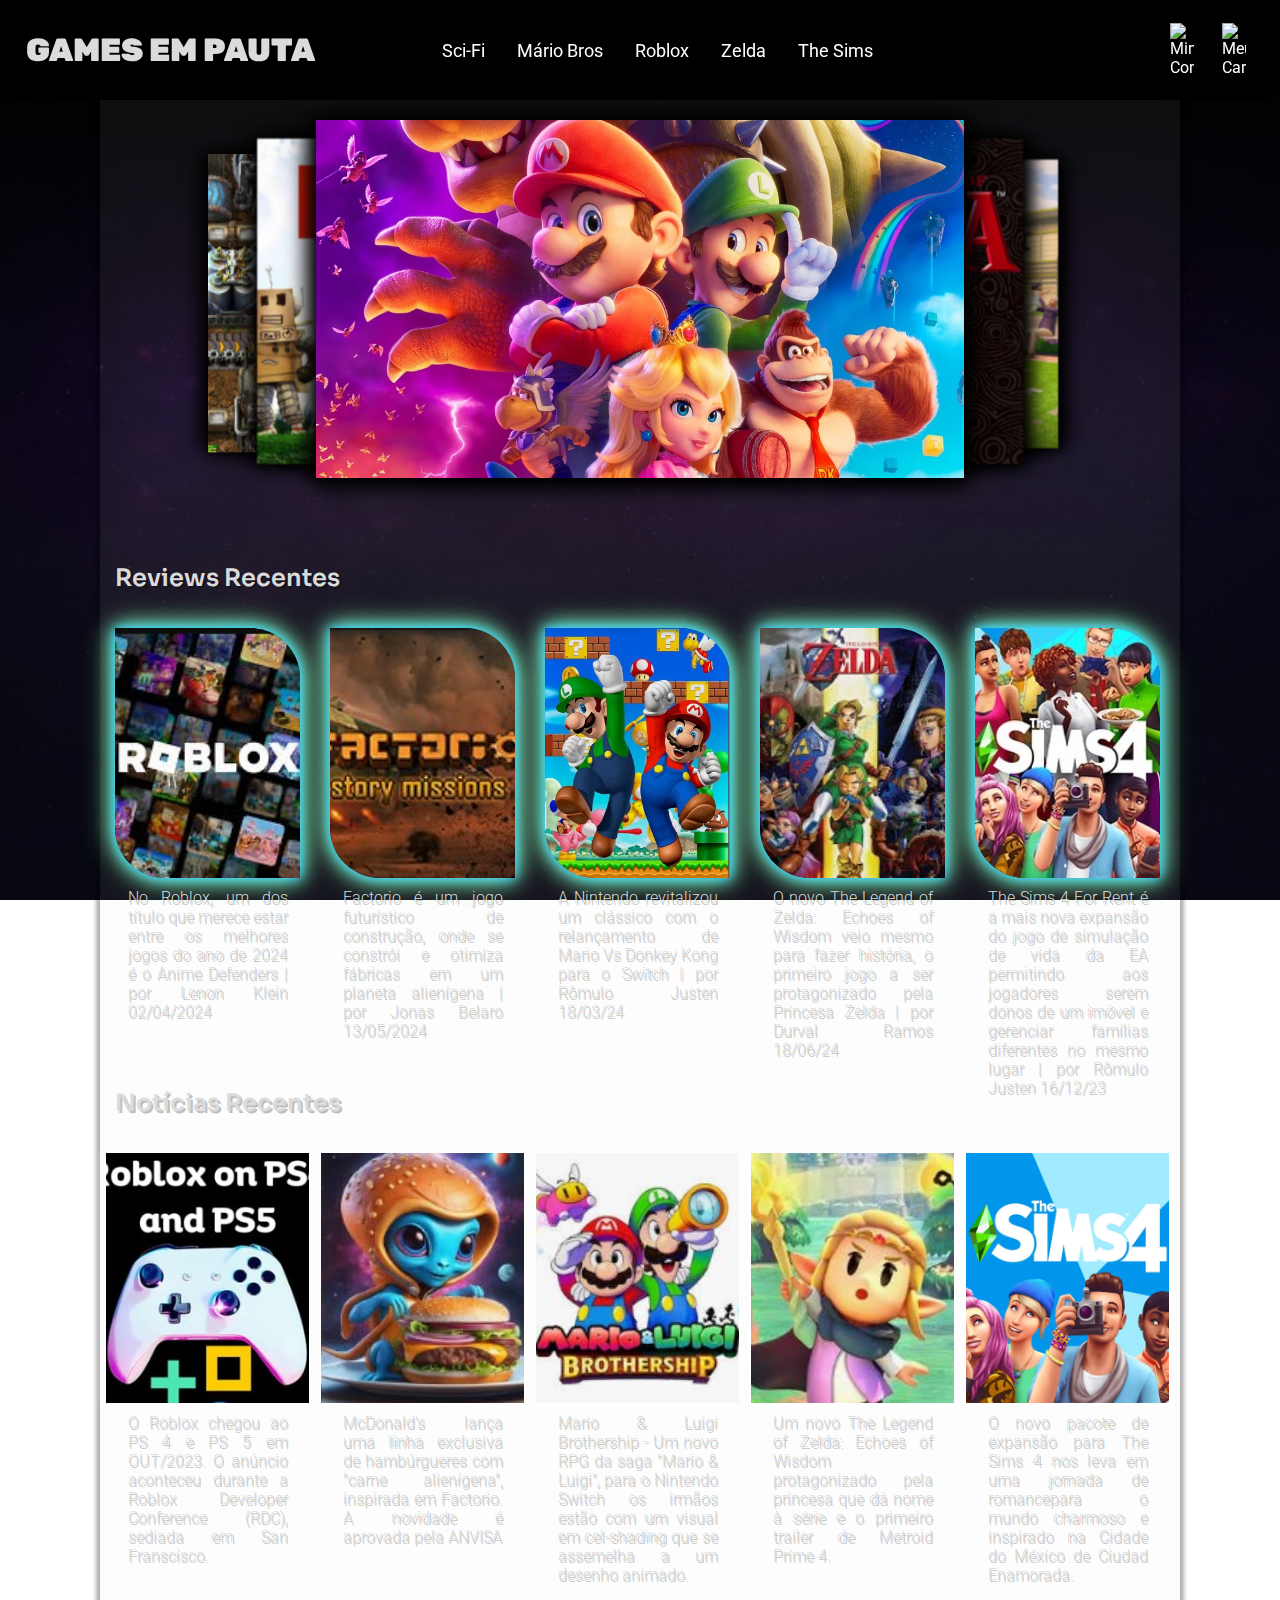
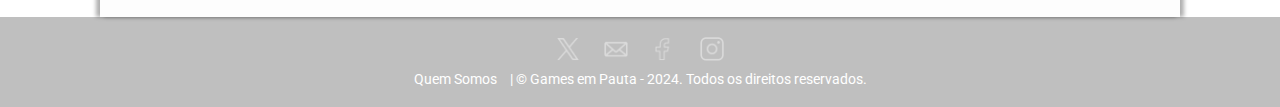
==== commit d06d45dc: "Atualização erro página index e menu hambúrguer" ====
--- a/index.html
+++ b/index.html
@@ -113,7 +113,88 @@
         </label>
       </div>
 
-      <div class="containerNoticiaReview"></div>
+      <div class="containerNoticiaReview">
+
+        <h6 class="tituloNoticiaReview">Reviews Recentes</h6>
+        <div class="cardReview">
+          <div class="review-imagem-texto">
+					<div class="imagem imagem-roblox"></div>
+						<p class="textoReview">
+							No Roblox, um dos título que merece estar entre os melhores jogos
+							do ano de 2024 é o Anime Defenders | por Lenon Klein 02/04/2024
+						</p>
+					</div>
+
+				<div class="review-imagem-texto">
+					<div class="imagem imagem-factorio"></div>
+					<p class="textoReview">
+					Factorio é um jogo futurístico de construção, onde se constrói e
+					otimiza fábricas em um planeta alienígena | por Jonas Belaro
+					13/05/2024
+					</p>
+				</div>
+
+				<div class="review-imagem-texto">
+					<div class="imagem imagem-mario"></div>
+					<p class="textoReview">
+					A Nintendo revitalizou um clássico com o relançamento de Mario Vs
+					Donkey Kong para o Switch | por Rômulo Justen 18/03/24
+					</p>
+				</div>
+
+				<div class="review-imagem-texto">
+					<div class="imagem imagem-zelda"></div>
+					<p class="textoReview">
+					O novo The Legend of Zelda: Echoes of Wisdom veio mesmo para fazer
+					história, o primeiro jogo a ser protagonizado pela Princesa Zelda
+					| por Durval Ramos 18/06/24
+					</p>
+				</div>
+
+				<div class="review-imagem-texto">
+					<div class="imagem imagem-sims"></div>
+						<p class="textoReview">The Sims 4 For Rent é a mais nova expansão do jogo de simulação de vida da EA
+							permitindo aos jogadores serem donos de um imóvel e gerenciar famílias diferentes no mesmo lugar |
+							por Rômulo Justen 16/12/23
+						</p>
+				</div>
+			</div-->
+		</div> 
+
+		<div class="containerNoticiaReview">
+		  	<h6 class="tituloNoticiaReview">Notícias Recentes</h6>
+ 			 <div class="cardNoticia">
+				  <div class="noticia-imagem-texto">
+					 <div class="img img-roblox"> </div>
+						 <p class="textoNoticia">O Roblox chegou ao PS 4 e PS 5 em OUT/2023. O anúncio aconteceu 
+							durante a Roblox Developer Conference (RDC), sediada em San Franscisco.</p>
+				  </div>
+
+				  <div class="noticia-imagem-texto">
+					<div class="img img-factorio"> </div>
+					<p class="textoNoticia">McDonald's lança uma linha exclusiva de hambúrgueres com "carne
+						alienígena", inspirada em Factorio. A novidade é aprovada pela 	ANVISA</p>
+				  </div>
+
+				  <div class="noticia-imagem-texto">
+					<div class="img img-mario"> </div>
+					<p class="textoNoticia">Mario & Luigi Brothership - Um novo RPG da saga "Mario & Luigi", para o Nintendo Switch os irmãos 
+						estão com um visual em cel-shading que se assemelha a um desenho animado.</p>
+				  </div>
+
+			      <div class="noticia-imagem-texto">
+				    <div class="img img-zelda"> </div>
+				    <p class="textoNoticia">Um novo The Legend of Zelda: Echoes of Wisdom protagonizado pela princesa que dá nome à série 
+						e o primeiro trailer de Metroid Prime 4.</p>
+			      </div>
+
+				  <div class="noticia-imagem-texto">
+				    <div class="img img-sims"> </div>
+				    <p class="textoNoticia">O novo pacote de expansão para The Sims 4 nos leva em uma jornada de romancepara o mundo charmoso
+						 e inspirado na Cidade do México de Ciudad Enamorada.</p> 
+				  </div>
+			   </div>
+        </div>
 </section>
     
 <footer class="rodape">
--- a/css/style.css
+++ b/css/style.css
@@ -2,105 +2,146 @@
   padding: 0%;
   margin: 0%;
   font-family: "Roboto";
+  box-sizing: border-box;
+	scroll-behavior: smooth;
 }
 
 header {
   display: flex;
-  justify-content: space-between;
+	justify-content: space-between;
+	align-items: center;
+	padding: 10px 20px;
+	padding-inline: 16px;
+	width: calc(100% - 20px);
+	position: -webkit-sticky;
+  position: sticky;
+	top: 0;
+	background-color: #00000099;
+	z-index: 255;
+	backdrop-filter: blur(4px);
+	height: 100px;
+}
+
+.headerLogo {
+	display: flex;
+	flex-direction: row;
+	align-items: center;
+}
+
+
+.menu{
+	max-width: 1280px;
+	height: 70px;
+	margin-inline: auto;
+	display: flex;
+	justify-content: space-between;
+	align-items: center;
+}
+
+.nav-list{
+	display: flex;
+	gap: 32px;
+	list-style:none;
+	margin-right: 150px;
+	
+}
+
+.nav-list a{
+	font-size: 18px;
+	color: #fff;
+	padding-block: 16px;
+	text-decoration: none;
+}
+
+#logotipo {
+	font-family: 'Rubik', system-ui;
+	font-weight: 900;
+	font-style: normal;
+	text-decoration: none;
+	color: #dbdbdb;
+	font-size: clamp(2vw, 3vw, 4vh);
+	text-shadow: 0.3vw 0.3vw #00000040;
+	white-space: nowrap;
+	margin-left: 10px;
+}
+
+#logotipo:hover {
+	font-family: 'Rubik Glitch', system-ui;
+	font-weight: 400;
+	font-style: normal;
+	text-decoration: none;
+	color: #dbdbdb;
+}
+
+.glow {
+	font-size: 3vw;
+	color: #fff;
+	text-align: center;
+	-webkit-animation: glow 4s ease-in-out infinite alternate;
+	-moz-animation: glow 4s ease-in-out infinite alternate;
+	animation: glow 4s cubic-bezier(0.95, 0.05, 0.8, 0.04) infinite alternate;
+}
+
+.glow {
+  font-size: 80px;
+  color: #fff;
+  text-align: center;
+  -webkit-animation: glow 4s ease-in-out infinite alternate;
+  -moz-animation: glow 4s ease-in-out infinite alternate;
+  animation: glow 4s cubic-bezier(0.95, 0.05, 0.8, 0.04) infinite alternate;
+}
+
+@-webkit-keyframes glow {
+  from {
+    text-shadow: 0 0 10px #dbdbdb50, 0 0 20px #dbdbdb50, 0 0 30px #9600e6,
+      0 0 40px #5400e6, 0 0 50px #e60017, 0 0 60px #0092e6, 0 0 70px #e60073;
+  }
+  to {
+    text-shadow: 0 0 20px #dbdbdb, 0 0 30px #a518f1, 0 0 40px #a518f1,
+      0 0 50px #a518f1, 0 0 60px #a518f1, 0 0 70px #a518f1, 0 0 80px #a518f1;
+  }
+}
+
+.opcoesUser {
+  display: flex;
   align-items: center;
-  padding: 10px 20px;
-width: calc(100% - 20px);
-}
-
-.logo img {
-height: 50px;
-flex: 1;
-}
-
-.menu {
-display: flex;
-}
-
-.menu a {
-margin: 15px;
-text-decoration: none;
-color: white;
-}
-
-.searchBarra {
-display: flex;
-margin: 0 10px;
-width: min(300px, 80%);
-padding: 20px;
-}
-
-.searchBarra input[type="search"] {
-display: flex;
-width: 100%;
-padding: 5px;
-border-radius: 1px 0 0 2px;
-border: none;
-outline: none;
-font-size: 15px;
-}
-
-.searchBarra .search-button {
-background-color: #dbdbdb10; /* Cor de fundo do botão */
-  border: none;
-  border-radius: 0 0px 0px 0;
-  padding: 10px;
   cursor: pointer;
+}
+
+.opcoesUser .opcao {
   display: flex;
   align-items: center;
-  justify-content: center;
-  width: 40px; 
-  height: 40px; 
-}
-
-.searchBarra .search-button img {
-width: 20px; /* Tamanho da imagem do ícone */
-  height: auto;
-
-}
-
-.opcoesUser {
-display: flex;
-align-items: center;
-cursor: pointer;
-}
-
-.opcoesUser .opcao {
-display: flex;
-align-items: center;
-margin-left: 20px;
-color: white;
-cursor: pointer;
+  margin-left: 20px;
+  color: white;
+  cursor: pointer;
 }
 
 .opcoesUser .opcao img {
-width: 24px;
+  width: 24px;
   margin-right: 8px;
 }
 
 .toggle-popup {
-display: none;
+  display: none;
 }
 
 .popup-container {
-display: none;
-  position: fixed;
-  top: 0;
-  left: 0;
-  width: 100%;
-  height: 100%;
-  background-color: rgba(0, 0, 0, 0.5);
-  justify-content: center;
-  align-items: center;
-  z-index: 1000;
+  display: none;
+	position: fixed;
+	top: 0;
+	left: 0;
+	width: 100%;
+	height: 100%;
+	background-color: rgba(0, 0, 0, 0.5);
+	justify-content: center;
+	align-items: center;
+	z-index: 1000;
+	backdrop-filter: blur(15px);
+	padding: 60px;
 }
 
 .popup-content {
-background-color: #fff;
+  background-color: #fff;
   padding: 20px;
   border-radius: 10px;
   box-shadow: 0px 0px 10px 0px rgba(0, 0, 0, 0.1);
@@ -109,7 +150,7 @@
 }
 
 .close-button {
-font-size: 24px;
+  font-size: 24px;
   font-weight: bold;
   color: #000;
   float: right;
@@ -117,20 +158,23 @@
 }
 
 .input-group {
-margin-bottom: 15px;
-text-align: left;
+  margin-bottom: 15px;
+  text-align: left;
 }
 
 .input-group label {
-display: block;
-margin-bottom: 5px;
+  display: block;
+  margin-bottom: 5px;
 }
 
 .input-group input {
-  width: 100%;
-  padding: 8px;
-  border: 1px solid #ccc;
-  border-radius: 5px;
+  position: relative;
+	width: 100%;
+	padding: 15px 20px;
+	outline: none;
+	font-size: 1em;
+	border: 1px solid #ccc;
+	border-radius: 5px;
 }
 
 button[type="submit"] {
@@ -141,16 +185,29 @@
   border-radius: 5px;
   cursor: pointer;
   width: 100%;
+  outline: none;
+}
+
+.cadastro{
+	display: flex;
+	justify-content: space-between;
+}
+
+.cadastro a {
+	font-size: 0.8em;
+	color:  black;
+	font-weight: 500;
+	text-decoration: none;
+	display: flex;
+	justify-content: space-between;
+	align-items: flex-end;
+	margin-top: 20px;
 }
 
 .toggle-popup:checked + .popup-container {
   display: flex;
 }
 
-h2 {
-  /* margin-top: 1.05em; /* Espaçamento acima do subtítulo (equivalente a 20px convertido em (20/16)) */
-  margin-bottom: 0.625em; /* Espaçamento abaixo do subtítulo (equivalente a 10px convertido em (10/16) */
-}
 
 #logotipo {
   font-family: "Rubik", system-ui;
@@ -172,25 +229,6 @@
   font-size: 2rem;
 }
 
-.glow {
-  font-size: 80px;
-  color: #fff;
-  text-align: center;
-  -webkit-animation: glow 4s ease-in-out infinite alternate;
-  -moz-animation: glow 4s ease-in-out infinite alternate;
-  animation: glow 4s cubic-bezier(0.95, 0.05, 0.8, 0.04) infinite alternate;
-}
-
-@-webkit-keyframes glow {
-  from {
-    text-shadow: 0 0 10px #dbdbdb50, 0 0 20px #dbdbdb50, 0 0 30px #9600e6,
-      0 0 40px #5400e6, 0 0 50px #e60017, 0 0 60px #0092e6, 0 0 70px #e60073;
-  }
-  to {
-    text-shadow: 0 0 20px #dbdbdb, 0 0 30px #a518f1, 0 0 40px #a518f1,
-      0 0 50px #a518f1, 0 0 60px #a518f1, 0 0 70px #a518f1, 0 0 80px #a518f1;
-  }
-}
 
 body {
   /* Evite alterar */
@@ -201,202 +239,6 @@
   flex-direction: column;
   align-items: center;
 }
-
-
-header {
-    display: flex;
-    justify-content: space-between;
-    align-items: center;
-    padding: 10px 20px;
-	width: calc(100% - 20px);
-}
-
-.headerLogo, .menu {
-    display: flex;
-	flex-direction: row;
-    align-items: center;
-}
-
-
-.menu {
-	height: 3.5em;
-	justify-content: space-between;
-	
-}
-
-#logotipo {
-    font-family: 'Rubik', system-ui;
-    font-weight: 900;
-    font-style: normal;
-    text-decoration: none;
-    color: #dbdbdb;
-    font-size: clamp(2vw, 3vw, 4vh);
-    text-shadow: 0.3vw 0.3vw #00000040;
-    white-space: nowrap;
-	margin-left: 100px;
-}
-
-#logotipo:hover {
-    font-family: 'Rubik Glitch', system-ui;
-    font-weight: 400;
-    font-style: normal;
-    text-decoration: none;
-    color: #dbdbdb;
-}
-
-.glow {
-    font-size: 3vw;
-    color: #fff;
-    text-align: center;
-    -webkit-animation: glow 4s ease-in-out infinite alternate;
-    -moz-animation: glow 4s ease-in-out infinite alternate;
-    animation: glow 4s cubic-bezier(0.95, 0.05, 0.8, 0.04) infinite alternate;
-}
-
-@-webkit-keyframes glow {
-    from {
-        text-shadow: 0 0 10px #dbdbdb50, 0 0 20px #dbdbdb50, 0 0 30px #859f79,
-            0 0 40px #5df118, 0 0 50px #5df118, 0 0 60px #5df118, 0 0 70px #5df118;
-    }
-    to {
-        text-shadow: 0 0 20px #dbdbdb, 0 0 30px #a518f1, 0 0 40px #5df118,
-            0 0 50px #5df118, 0 0 60px #5df118, 0 0 70px #5df118, 0 0 80px #5df118;
-    }
-}
-
-.menu a {
-	text-decoration: none;
-	color: white;
-	font-weight: bold;
-	margin: 5px;
-}
-
-@media (max-width:1388px) {
-	.menu {
-		display: none;
-	}
-}
-.searchBarra {
-	display: flex;
-	margin: 10 20px;
-	width: min(300px, 80%);
-	padding: 20px;
-}
-
-.searchBarra input[type="search"] {
-	display: flex;
-	width: 100%;
-	padding: 5px;
-	border-radius: 1px 0 0 2px;
-	border: none;
-	outline: none;
-	font-size: 15px;
-}
-
-.searchBarra .search-button {
-	background-color: #dbdbdb10; /* Cor de fundo do botão */
-    border: none;
-    border-radius: 0 0px 0px 0;
-    padding: 10px;
-    cursor: pointer;
-    display: flex;
-    align-items: center;
-    justify-content: center;
-    width: min(40px, 80%);
-}
-
-.searchBarra .search-button img {
-	width: 20px; /* Tamanho da imagem do ícone */
-    height: auto;
-	
-}
-
-.opcoesUser {
-	display: flex;
-	align-items: center;
-	cursor: pointer;
-	margin-right: 150px;
-	
-}
-
-.opcoesUser .opcao {
-	display: flex;
-	align-items: center;
-	margin-left: 20px;
-	color: white;
-	cursor: pointer;
-}
-
-.opcoesUser .opcao img {
-	width: 24px;
-    margin-right: 8px;
-}
-
-.toggle-popup {
-	display: none;
-}
-
-.popup-container {
-	display: none;
-    position: fixed;
-    top: 0;
-    left: 0;
-    width: 100%;
-    height: 100%;
-    background-color: rgba(0, 0, 0, 0.5);
-    justify-content: center;
-    align-items: center;
-    z-index: 1000;
-}
-
-.popup-content {
-	background-color: #fff;
-    padding: 20px;
-    border-radius: 10px;
-    box-shadow: 0px 0px 10px 0px rgba(0, 0, 0, 0.1);
-    width: 300px;
-    text-align: center;
-}
-
-.close-button {
-	font-size: 24px;
-    font-weight: bold;
-    color: #000;
-    float: right;
-    cursor: pointer;
-}
-
-.input-group {
-	margin-bottom: 15px;
-	text-align: left;
-}
-
-.input-group label {
-	display: block;
-	margin-bottom: 5px;
-}
-
-.input-group input {
-    width: 100%;
-    padding: 8px;
-    border: 1px solid #ccc;
-    border-radius: 5px;
-}
-
-button[type="submit"] {
-    background-color: #333;
-    color: #fff;
-    padding: 10px;
-    border: none;
-    border-radius: 5px;
-    cursor: pointer;
-    width: 100%;
-}
-
-.toggle-popup:checked + .popup-container {
-    display: flex;
-}
-
 
 .principal {
   /* Vidro maior principal */
@@ -696,3 +538,98 @@
 .rodape a.link-rodape:hover {
   text-decoration: underline;
 }
+
+/*Estilização do menu-mobile*/
+
+#btn-menu{
+	width: 40px;
+	height: 40px;
+	border: 2px solid #ccc;
+	border-radius: 8px;
+	background: transparent;
+	cursor: pointer;
+	outline: none;
+	transition: .2s;
+	display: none;
+	margin-right: 250px;
+
+  }
+
+  .linha{
+	  width: 20px;
+	  height:3px;
+	  background-color: #ccc;
+	  display: block;
+	  margin: 5px auto;
+	  position: relative;
+	  transform-origin: center;
+    transition: 0.2s;
+  }
+
+  #btn-menu.ativar{
+	  border: 2px solid #a518f1;
+  }
+
+  #btn-menu.ativar .linha:nth-child(1){
+	  transform: translateY(8px) rotate(-45deg);
+	  background-color: #ccc;
+  }
+
+  #btn-menu.ativar .linha:nth-child(3){
+	  transform: translateY(-8px) rotate(45deg);
+	  background-color: #ccc
+  }
+
+  #btn-menu.ativar .linha:nth-child(2){
+	  width: 0;
+  }
+
+  .menu-mobile{
+    background-color: #0000008b;
+    backdrop-filter: blur(10px);
+    position: fixed;
+    top: 90px;
+    left: 0px;
+    width: 100%;
+    height: 0;
+	  visibility: hidden;
+	  transition: 0.5s;
+	  overflow: hidden;
+  
+  }
+
+  .menu-mobile nav a{
+    color: #fff;
+    text-decoration: none;
+    display: block;
+    padding: 20px 30px;
+    font-size: 15pt;
+  }
+
+  .menu-mobile nav a:hover{
+    background-color: #0000008b;
+  }
+
+  @media screen and (max-width: 1030px) {
+    .menu{
+      display: none;
+	 
+	
+    }
+
+	#logotipo{
+		width: 100%;
+		
+	}
+
+	.menu-mobile.abrir{
+		visibility: visible;
+		height: calc(100vh - 90px);
+	}
+
+	#btn-menu{
+		display: block;
+
+	}
+
+}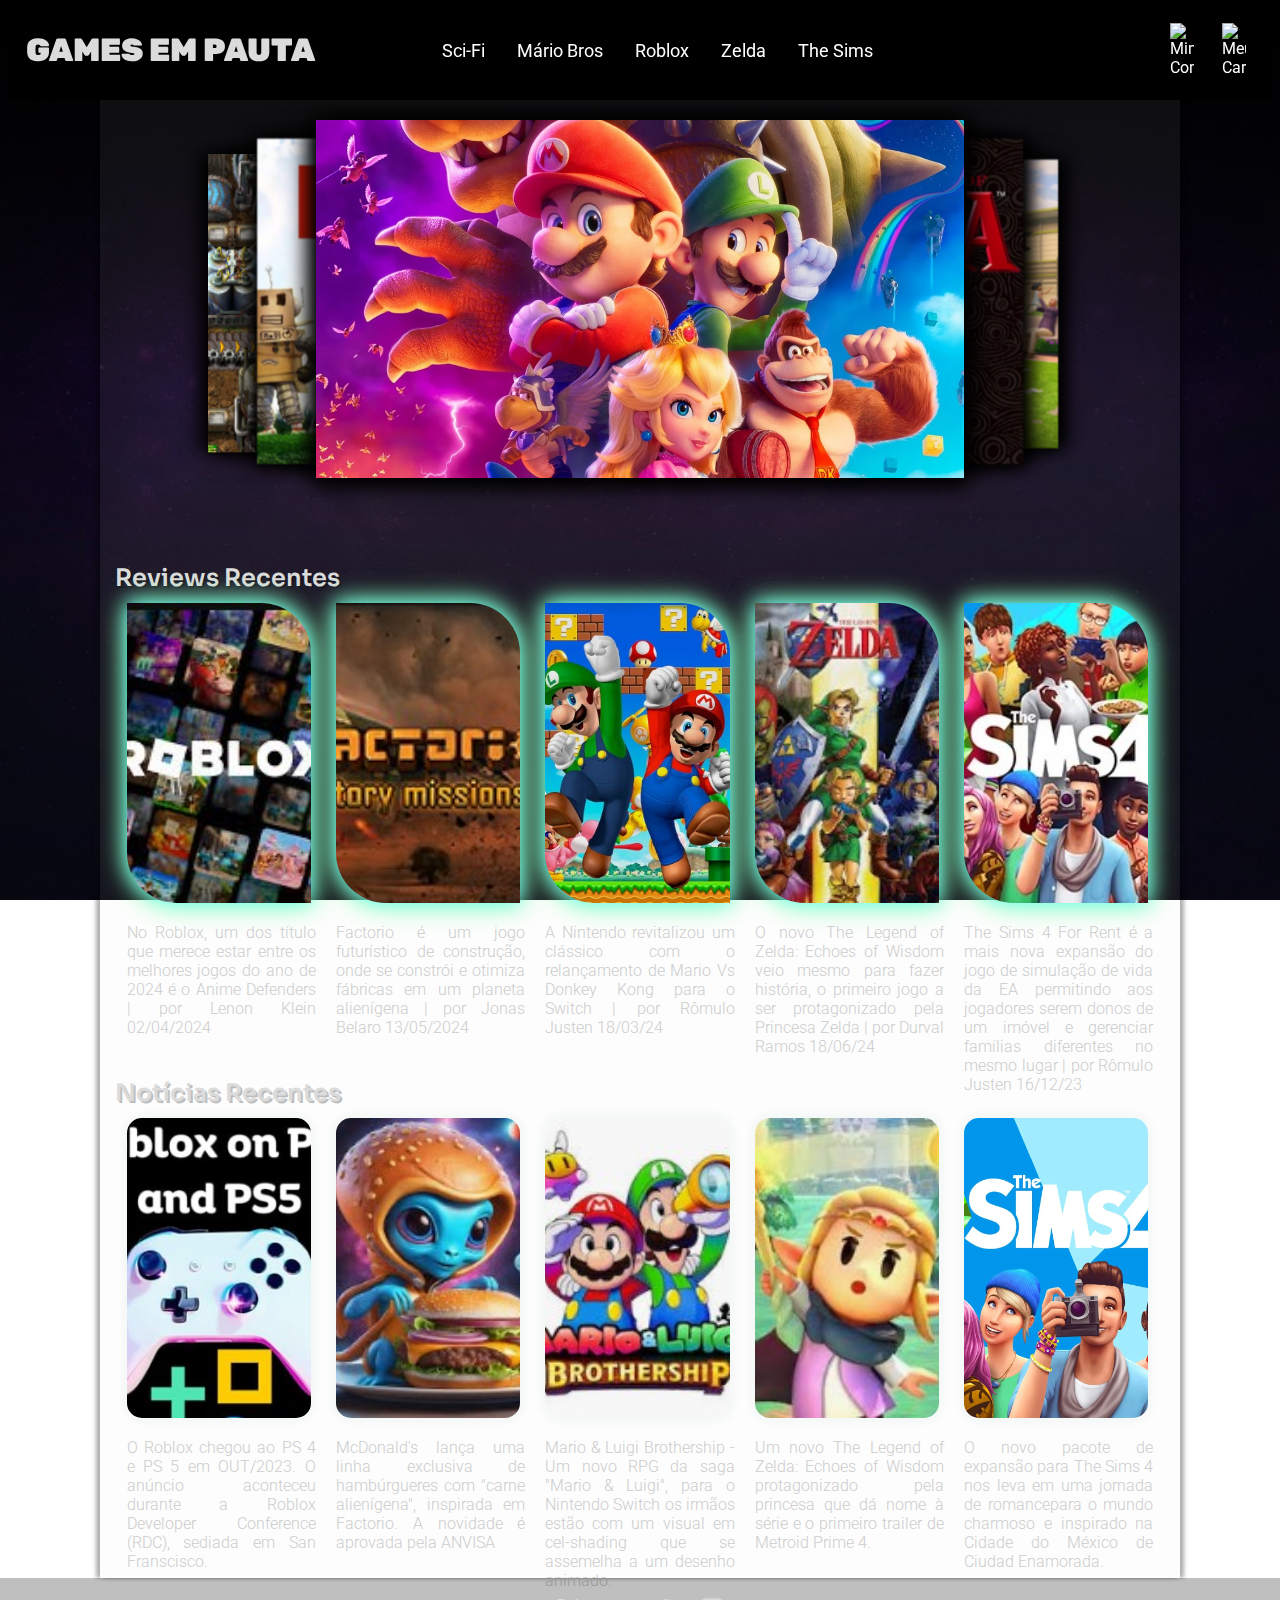
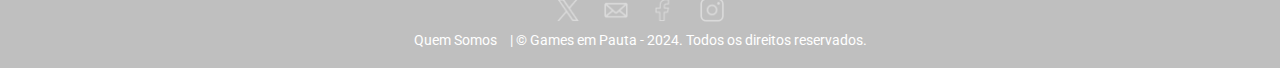
==== commit 7f6cfd38: "Merge pull request #31 from caiophox/roblox" ====
--- a/index.html
+++ b/index.html
@@ -47,12 +47,6 @@
 				</nav>
 			</div>
 	
-		<!--<div class="searchBarra">
-						<input type="search" placeholder="Pesquise no site" />
-						<button class="search-button">
-							<img src="./img/search_24dp_E8EAED_FILL0_wght400_GRAD0_opsz24.svg" alt="Buscar">
-						</button>
-				</div>-->
 				<div class="opcoesUser">
 					<label for="togglePopup" class="opcao">
 						<img src="./img/account_circle_24dp_E8EAED_FILL0_wght400_GRAD0_opsz24.svg" alt="Minha Conta">
@@ -114,86 +108,7 @@
       </div>
 
       <div class="containerNoticiaReview">
-
-        <h6 class="tituloNoticiaReview">Reviews Recentes</h6>
-        <div class="cardReview">
-          <div class="review-imagem-texto">
-					<div class="imagem imagem-roblox"></div>
-						<p class="textoReview">
-							No Roblox, um dos título que merece estar entre os melhores jogos
-							do ano de 2024 é o Anime Defenders | por Lenon Klein 02/04/2024
-						</p>
-					</div>
-
-				<div class="review-imagem-texto">
-					<div class="imagem imagem-factorio"></div>
-					<p class="textoReview">
-					Factorio é um jogo futurístico de construção, onde se constrói e
-					otimiza fábricas em um planeta alienígena | por Jonas Belaro
-					13/05/2024
-					</p>
-				</div>
-
-				<div class="review-imagem-texto">
-					<div class="imagem imagem-mario"></div>
-					<p class="textoReview">
-					A Nintendo revitalizou um clássico com o relançamento de Mario Vs
-					Donkey Kong para o Switch | por Rômulo Justen 18/03/24
-					</p>
-				</div>
-
-				<div class="review-imagem-texto">
-					<div class="imagem imagem-zelda"></div>
-					<p class="textoReview">
-					O novo The Legend of Zelda: Echoes of Wisdom veio mesmo para fazer
-					história, o primeiro jogo a ser protagonizado pela Princesa Zelda
-					| por Durval Ramos 18/06/24
-					</p>
-				</div>
-
-				<div class="review-imagem-texto">
-					<div class="imagem imagem-sims"></div>
-						<p class="textoReview">The Sims 4 For Rent é a mais nova expansão do jogo de simulação de vida da EA
-							permitindo aos jogadores serem donos de um imóvel e gerenciar famílias diferentes no mesmo lugar |
-							por Rômulo Justen 16/12/23
-						</p>
-				</div>
-			</div-->
-		</div> 
-
-		<div class="containerNoticiaReview">
-		  	<h6 class="tituloNoticiaReview">Notícias Recentes</h6>
- 			 <div class="cardNoticia">
-				  <div class="noticia-imagem-texto">
-					 <div class="img img-roblox"> </div>
-						 <p class="textoNoticia">O Roblox chegou ao PS 4 e PS 5 em OUT/2023. O anúncio aconteceu 
-							durante a Roblox Developer Conference (RDC), sediada em San Franscisco.</p>
-				  </div>
-
-				  <div class="noticia-imagem-texto">
-					<div class="img img-factorio"> </div>
-					<p class="textoNoticia">McDonald's lança uma linha exclusiva de hambúrgueres com "carne
-						alienígena", inspirada em Factorio. A novidade é aprovada pela 	ANVISA</p>
-				  </div>
-
-				  <div class="noticia-imagem-texto">
-					<div class="img img-mario"> </div>
-					<p class="textoNoticia">Mario & Luigi Brothership - Um novo RPG da saga "Mario & Luigi", para o Nintendo Switch os irmãos 
-						estão com um visual em cel-shading que se assemelha a um desenho animado.</p>
-				  </div>
-
-			      <div class="noticia-imagem-texto">
-				    <div class="img img-zelda"> </div>
-				    <p class="textoNoticia">Um novo The Legend of Zelda: Echoes of Wisdom protagonizado pela princesa que dá nome à série 
-						e o primeiro trailer de Metroid Prime 4.</p>
-			      </div>
-
-				  <div class="noticia-imagem-texto">
-				    <div class="img img-sims"> </div>
-				    <p class="textoNoticia">O novo pacote de expansão para The Sims 4 nos leva em uma jornada de romancepara o mundo charmoso
-						 e inspirado na Cidade do México de Ciudad Enamorada.</p> 
-				  </div>
-			   </div>
+        
         </div>
 </section>
     
--- a/css/style.css
+++ b/css/style.css
@@ -329,49 +329,172 @@
   transform: translate3d(30%, 0, -240px);
 }
 
-.containerNoticiaReview {
+
+  footer {
+    color: #fff; 
+    text-align: center; 
+    padding: 20px 0; 
+    font-family: 'Roboto', sans-serif; 
+	width: 100%;
+	background-color: #00000040;
+  }
+
+.rodape img {
+    margin: 0 10px; 
+    width: 24px; 
+    height: 24px;
+    vertical-align: middle; /* Alinha os ícones com o texto */
+	cursor: pointer;
+}
+
+.rodape p {
+    margin-top: 10px; 
+    font-size: 14px; 
+}
+
+.rodape img:hover {
+    opacity: 0.8; 
+}
+
+.rodape a.link-rodape {
+    color: #fff;
+    text-decoration: none;
+    margin-right: 10px;
+}
+
+.rodape a.link-rodape:hover {
+    text-decoration: underline;
+}
+
+
+footer {
+  color: #fff;
+  text-align: center;
+  padding: 20px 0;
+  font-family: "Roboto", sans-serif;
   width: 100%;
-  display: flex;
-  flex-wrap: wrap;
-  justify-content: space-between;
-  /*gap: 20px;*/
-}
-
-.cardReview,
-.cardNoticia {
-  /*background-color: yellow;*/
-  padding-top: 20px;
-  height: 430px;
-  width: calc(100% - 5px);
-  /*background-color: #dbdbdb10;*/
-  /*box-shadow: 2px 4px 4px #00000050;*/
-  margin-bottom: 50px;
-  display: flex;
-  min-width: 160px;
-}
-
-.review-imagem-texto {
-  height: 320px;
-  width: calc(100% - 5px);
-  display: flex;
-  flex-direction: column;
-  margin: 15px;
-  align-items: center;
-  justify-content: center;
-  /*box-shadow: 0px 0px 10px white;*/
-}
-.noticia-imagem-texto {
-  height: 320px;
-  width: calc(100% - 5px);
-  display: flex;
-  flex-direction: column;
-  margin: 15px;
-  align-items: center;
-  justify-content: center;
-}
-
-.noticia-imagem-texto img {
-  box-shadow: 0px 0px 10px white;
+  background-color: #00000040;
+}
+
+.rodape img {
+  margin: 0 10px;
+  width: 24px;
+  height: 24px;
+  vertical-align: middle; /* Alinha os ícones com o texto */
+}
+
+.rodape p {
+  margin-top: 10px;
+  font-size: 14px;
+}
+
+.rodape img:hover {
+  opacity: 0.8;
+}
+
+.rodape a.link-rodape {
+  color: #fff;
+  text-decoration: none;
+  margin-right: 10px;
+}
+
+.rodape a.link-rodape:hover {
+  text-decoration: underline;
+}
+
+/*Estilização do menu-mobile*/
+
+#btn-menu{
+	width: 40px;
+	height: 40px;
+	border: 2px solid #ccc;
+	border-radius: 8px;
+	background: transparent;
+	cursor: pointer;
+	outline: none;
+	transition: .2s;
+	display: none;
+	margin-right: 250px;
+
+  }
+
+  .linha{
+	  width: 20px;
+	  height:3px;
+	  background-color: #ccc;
+	  display: block;
+	  margin: 5px auto;
+	  position: relative;
+	  transform-origin: center;
+    transition: 0.2s;
+  }
+
+  #btn-menu.ativar{
+	  border: 2px solid #a518f1;
+  }
+
+  #btn-menu.ativar .linha:nth-child(1){
+	  transform: translateY(8px) rotate(-45deg);
+	  background-color: #ccc;
+  }
+
+  #btn-menu.ativar .linha:nth-child(3){
+	  transform: translateY(-8px) rotate(45deg);
+	  background-color: #ccc
+  }
+
+  #btn-menu.ativar .linha:nth-child(2){
+	  width: 0;
+  }
+
+  .menu-mobile{
+    background-color: #0000008b;
+    backdrop-filter: blur(10px);
+    position: fixed;
+    top: 90px;
+    left: 0px;
+    width: 100%;
+    height: 0;
+	  visibility: hidden;
+	  transition: 0.5s;
+	  overflow: hidden;
+  
+  }
+
+  .menu-mobile nav a{
+    color: #fff;
+    text-decoration: none;
+    display: block;
+    padding: 20px 30px;
+    font-size: 15pt;
+  }
+
+  .menu-mobile nav a:hover{
+    background-color: #0000008b;
+  }
+
+  @media screen and (max-width: 1030px) {
+    .menu{
+      display: none;
+	 
+	
+    }
+
+	#logotipo{
+		width: 100%;
+		
+	}
+
+	.menu-mobile.abrir{
+		visibility: visible;
+		height: calc(100vh - 90px);
+	}
+
+	#btn-menu{
+		display: block;
+
+	}
+
 }
 
 .tituloNoticiaReview {
@@ -389,247 +512,121 @@
   white-space: nowrap;
 }
 
-.textoReview,
-.textoNoticia {
-  height: 70px;
+.containerNoticiaReview {
+  /*background-color: chartreuse;*/
+  width: 100%;
+  display: flex;
+  flex-direction: column;
+}
+
+.imagem-roblox {
+  background-image: url(../img/priscilla/roblox1.jpg);
+}
+
+.imagem-factorio {
+  background-image: url(../img/priscilla/factorio.jpg);
+}
+
+.imagem-mario {
+  background-image: url(../img/priscilla/mario2.jpg);
+}
+
+  .imagem-sims {
+	background-image: url(../img/priscilla/sims.jpg);
+  }
+
+.imagem-zelda {
+  background-image: url(../img/priscilla/zelda2.jpg);
+}
+
+.imagem-sims {
+  background-image: url(../img/priscilla/sims.jpg);
+}
+
+.img-roblox {
+  background-image: url(../img/priscilla/roblox_ps5.jpg);
+}
+
+.img-factorio {
+  background-image: url(../img/priscilla/factorio1.jpg);
+}
+
+.img-mario {
+  background-image: url(../img/priscilla/mario.jpg);
+}
+
+.img-zelda {
+  background-image: url(../img/priscilla/zelda1.jpg);
+}
+
+.img-sims {
+  background-image: url(../img/priscilla/sims1.jpg);
+}
+
+.cardReview {
+  /*background-color: brown;*/
+  height: 450px;
+  width: calc(18% - 5px);
+  margin: 10px;
+}
+
+.reviews-container,
+.noticias-container {
+  display: flex;
+  flex-wrap: wrap;
+  justify-content: center;
+  color: #ccc;
+  font-size: 1rem;
+	font-family: 'Roboto', sans-serif;
+	font-weight: 300;
+  text-align: justify;
+ 
+}
+
+.review-imagem {
+  background-color: #ccc;
+  height: 300px;
   width: calc(100% - 5px);
-  font-size: 1rem;
-  text-shadow: 0.1rem 0.1rem #00000040;
-  font-family: "Roboto", sans-serif;
-  font-weight: 300;
-  /*display: inline-block;*/
-  color: #dbdbdb;
-  text-align: justify;
-  padding: 10px; /* adiciona um padding para o texto resumido da review */
-  border-radius: 10px; /* adiciona um efeito de borda arredondada para o texto resumido da review */
-  /*box-shadow: 2px 4px 4px #00000050;  adiciona um efeito de sombra para o texto resumido da review */
-  box-shadow: 0 0 0px #33ccff, /* sombra neon azul */ 0 0 0px #66ffff,
-    /* sombra neon verde-azul */ 0 0 0px #99ff99; /* sombra neon verde */
-}
-
-.imagem {
-  width: 100%;
-  height: 550px;
   border-radius: 0 50px 0 50px;
+  margin-bottom: 20px;
   background-size: cover;
   background-position: center;
-  box-shadow: 0 0 10px #33ccff, /* sombra neon azul */ 0 0 20px #66ffff,
-    /* sombra neon verde-azul */ 0 0 30px #99ff99; /* sombra neon verde */
-}
-
-.imagem-roblox {
-  background-image: url(../img/priscilla/roblox1.jpg);
-}
-
-.imagem-factorio {
-  background-image: url(../img/priscilla/factorio.jpg);
-}
-
-.imagem-mario {
-  background-image: url(../img/priscilla/mario2.jpg);
-}
-
-  .imagem-sims {
-	background-image: url(../img/priscilla/sims.jpg);
-  }
-
-  footer {
-    color: #fff; 
-    text-align: center; 
-    padding: 20px 0; 
-    font-family: 'Roboto', sans-serif; 
-	width: 100%;
-	background-color: #00000040;
-  }
-
-.rodape img {
-    margin: 0 10px; 
-    width: 24px; 
-    height: 24px;
-    vertical-align: middle; /* Alinha os ícones com o texto */
-	cursor: pointer;
-}
-
-.rodape p {
-    margin-top: 10px; 
-    font-size: 14px; 
-}
-
-.rodape img:hover {
-    opacity: 0.8; 
-}
-
-.rodape a.link-rodape {
-    color: #fff;
-    text-decoration: none;
-    margin-right: 10px;
-}
-
-.rodape a.link-rodape:hover {
-    text-decoration: underline;
-}
-.imagem-zelda {
-  background-image: url(../img/priscilla/zelda2.jpg);
-}
-
-.imagem-sims {
-  background-image: url(../img/priscilla/sims.jpg);
-}
-
-.img {
-  width: 110%;
-  height: 550px;
+  box-shadow: 0 0 0px #33ccff, /* sombra neon azul */ 0 0 20px #66ffff,
+    /* sombra neon verde-azul */  0 0 30px #99ff99; /* sombra neon verde */
+}
+
+.cardNoticia {
+  /*background-color: #e60073;*/
+  height: 450px;
+  width: calc(18% - 5px);
+  margin: 10px;
+} 
+/*
+.noticias-container {
+  /*background-color: #9600e6;
+  display: flex;
+  flex-wrap: wrap;
+  justify-content: center;
+  color: #ccc;
+  font-size: 1rem;
+	font-family: 'Roboto', sans-serif;
+	font-weight: 300;
+  text-align: justify;
+}
+*/
+
+.noticia-imagem {
+  background-color: #ccc;
+  height: 300px;
+  width: calc(100% - 5px);
+  border-radius: 15px 15px 15px 15px;
   background-size: cover;
   background-position: center;
-  box-shadow: 0px 0px 10px white;
-}
-
-.img-roblox {
-  background-image: url(../img/priscilla/roblox_ps5.jpg);
-}
-
-.img-factorio {
-  background-image: url(../img/priscilla/factorio1.jpg);
-}
-
-.img-mario {
-  background-image: url(../img/priscilla/mario.jpg);
-}
-
-.img-zelda {
-  background-image: url(../img/priscilla/zelda1.jpg);
-}
-
-.img-sims {
-  background-image: url(../img/priscilla/sims1.jpg);
-}
-
-footer {
-  color: #fff;
-  text-align: center;
-  padding: 20px 0;
-  font-family: "Roboto", sans-serif;
-  width: 100%;
-  background-color: #00000040;
-}
-
-.rodape img {
-  margin: 0 10px;
-  width: 24px;
-  height: 24px;
-  vertical-align: middle; /* Alinha os ícones com o texto */
-}
-
-.rodape p {
-  margin-top: 10px;
-  font-size: 14px;
-}
-
-.rodape img:hover {
-  opacity: 0.8;
-}
-
-.rodape a.link-rodape {
-  color: #fff;
-  text-decoration: none;
-  margin-right: 10px;
-}
-
-.rodape a.link-rodape:hover {
-  text-decoration: underline;
-}
-
-/*Estilização do menu-mobile*/
-
-#btn-menu{
-	width: 40px;
-	height: 40px;
-	border: 2px solid #ccc;
-	border-radius: 8px;
-	background: transparent;
-	cursor: pointer;
-	outline: none;
-	transition: .2s;
-	display: none;
-	margin-right: 250px;
-
-  }
-
-  .linha{
-	  width: 20px;
-	  height:3px;
-	  background-color: #ccc;
-	  display: block;
-	  margin: 5px auto;
-	  position: relative;
-	  transform-origin: center;
-    transition: 0.2s;
-  }
-
-  #btn-menu.ativar{
-	  border: 2px solid #a518f1;
-  }
-
-  #btn-menu.ativar .linha:nth-child(1){
-	  transform: translateY(8px) rotate(-45deg);
-	  background-color: #ccc;
-  }
-
-  #btn-menu.ativar .linha:nth-child(3){
-	  transform: translateY(-8px) rotate(45deg);
-	  background-color: #ccc
-  }
-
-  #btn-menu.ativar .linha:nth-child(2){
-	  width: 0;
-  }
-
-  .menu-mobile{
-    background-color: #0000008b;
-    backdrop-filter: blur(10px);
-    position: fixed;
-    top: 90px;
-    left: 0px;
-    width: 100%;
-    height: 0;
-	  visibility: hidden;
-	  transition: 0.5s;
-	  overflow: hidden;
-  
-  }
-
-  .menu-mobile nav a{
-    color: #fff;
-    text-decoration: none;
-    display: block;
-    padding: 20px 30px;
-    font-size: 15pt;
-  }
-
-  .menu-mobile nav a:hover{
-    background-color: #0000008b;
-  }
-
-  @media screen and (max-width: 1030px) {
-    .menu{
-      display: none;
-	 
-	
-    }
-
-	#logotipo{
-		width: 100%;
-		
-	}
-
-	.menu-mobile.abrir{
-		visibility: visible;
-		height: calc(100vh - 90px);
-	}
-
-	#btn-menu{
-		display: block;
-
-	}
-
-}+  margin-bottom: 20px;
+  box-shadow: 0 0 0px #e6f1f5, /* sombra neon azul */ 0 0 10px #f0f7f7,
+    /* sombra neon verde-azul */  0 0 15px #f1f5f1; /* sombra neon verde */
+}
+
+.review-imagem-texto, .noticia-imagem-texto {
+  cursor: pointer;
+}
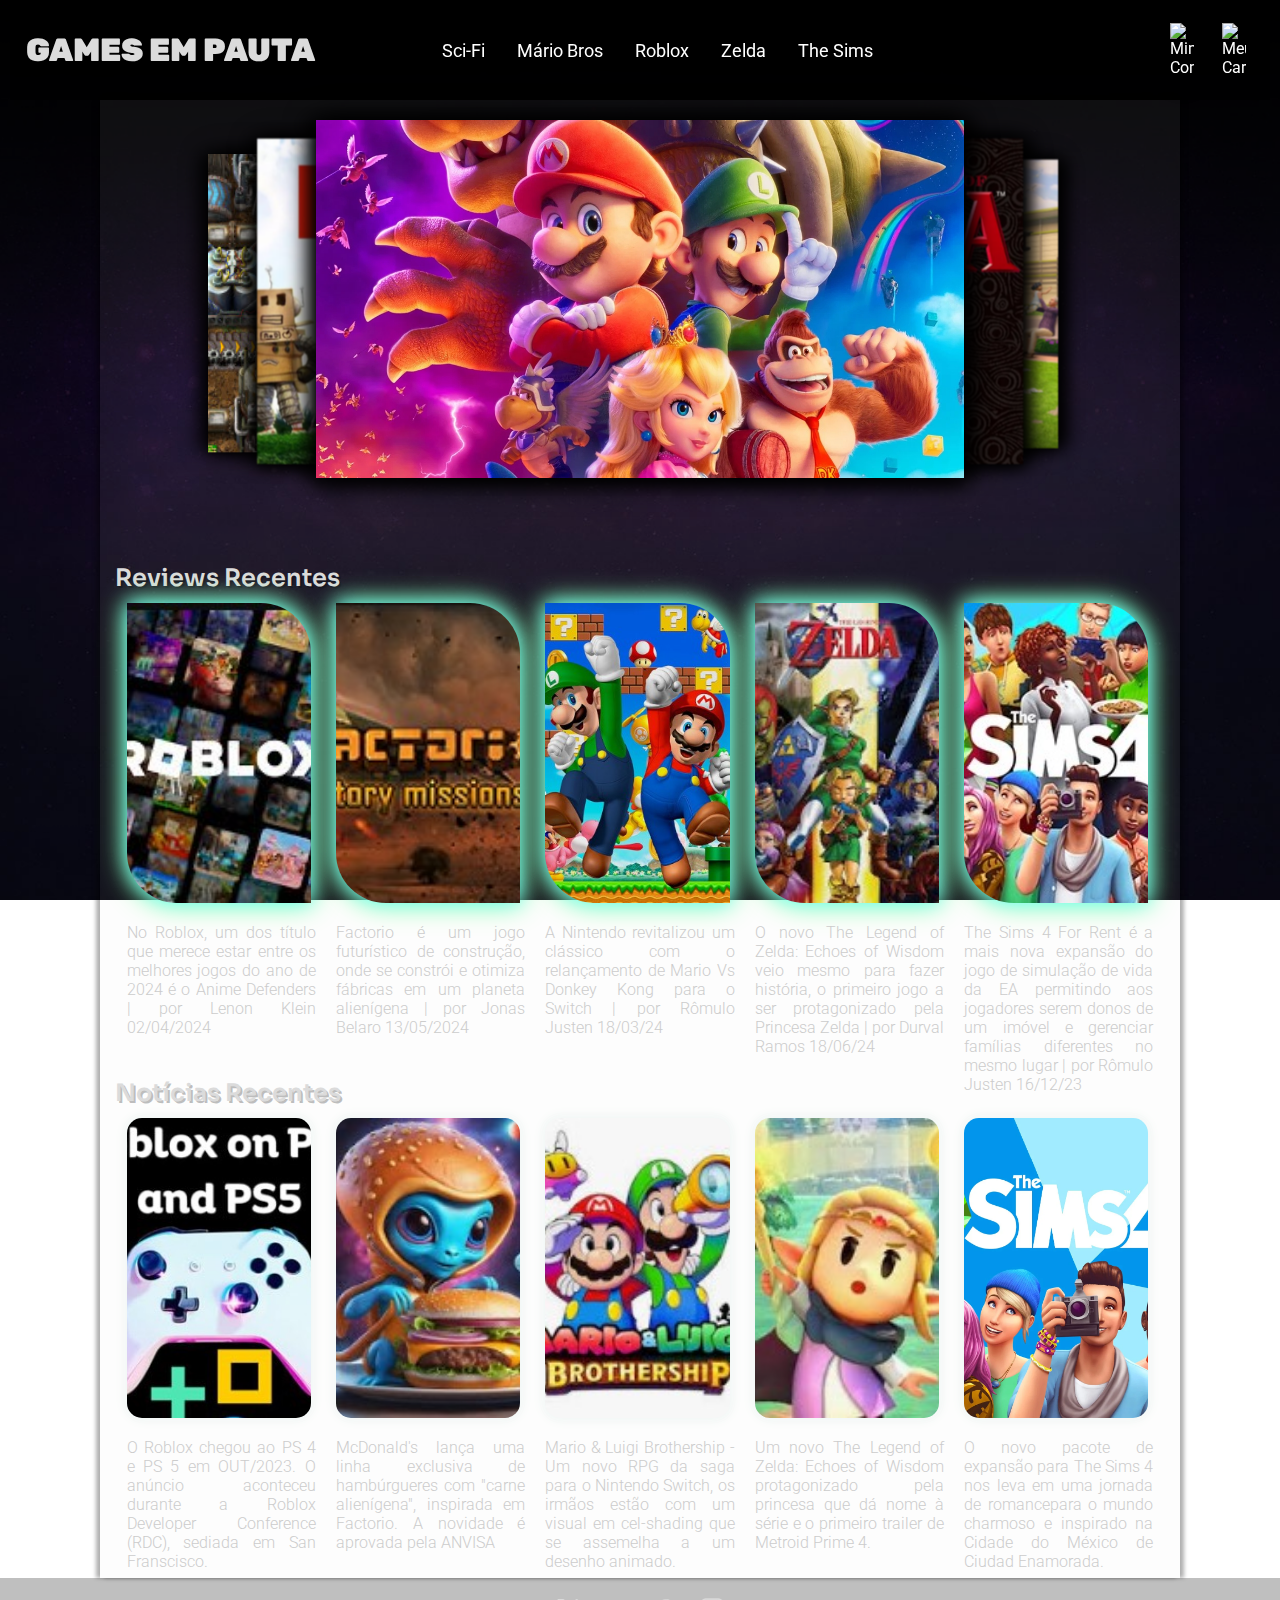
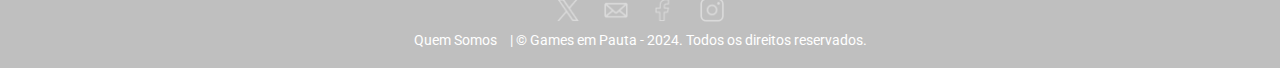
==== commit 8ef77cd1: "Adicionei validação de formulário" ====
--- a/index.html
+++ b/index.html
@@ -72,7 +72,7 @@
 						<label for="senha">Senha:</label>
 						<input type="password" id="senha" name="senha" required>
 					</div>
-					<button type="submit">Entrar</button>
+					<button type="submit" onclick="logar()">Entrar</button>
 
 					<div class="cadastro">
 						<a href="#">Esqueceu sua senha?</a>
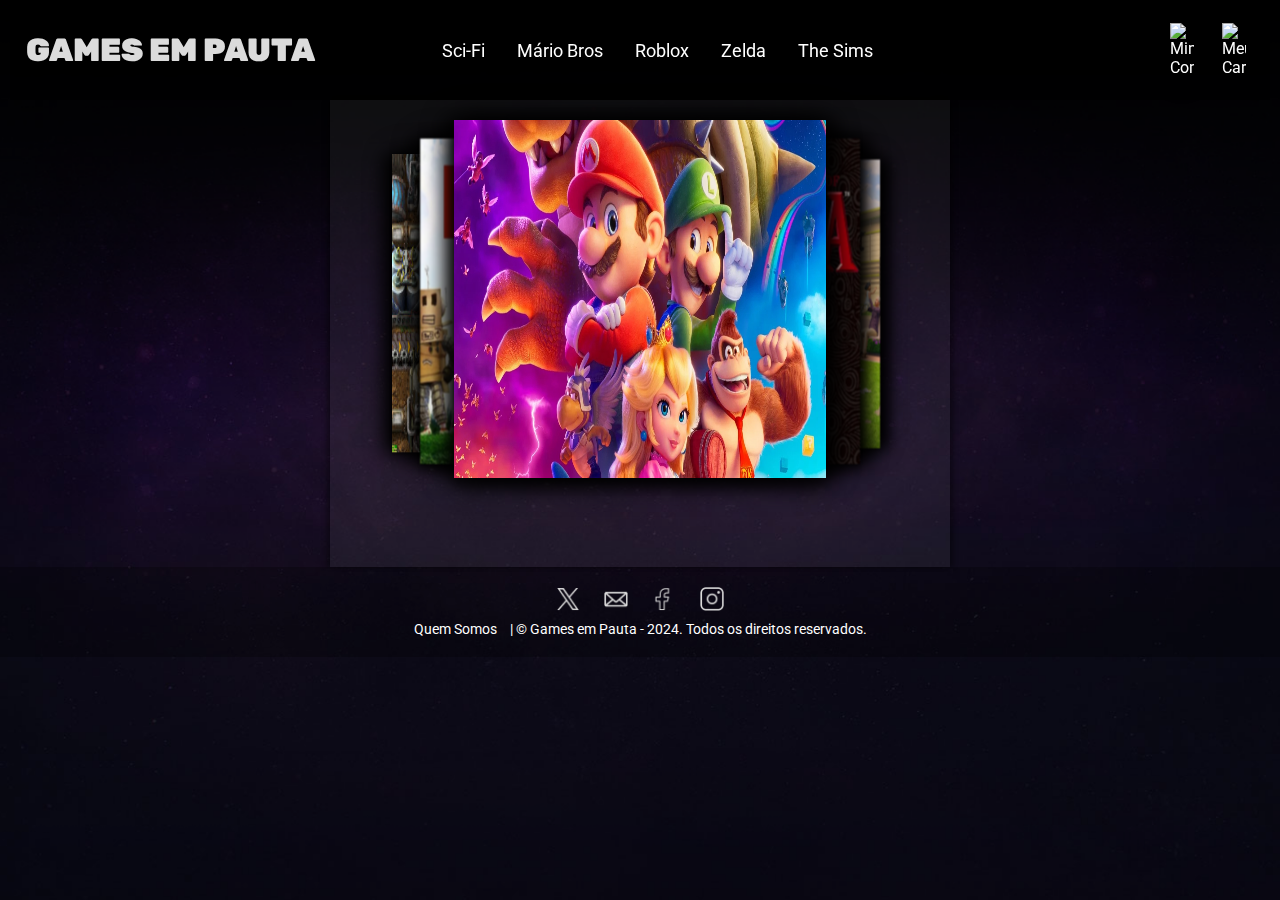
==== commit a037c6f8: "Resolve merge conflict" ====
--- a/index.html
+++ b/index.html
@@ -72,7 +72,7 @@
 						<label for="senha">Senha:</label>
 						<input type="password" id="senha" name="senha" required>
 					</div>
-					<button type="submit" onclick="logar()">Entrar</button>
+					<button type="submit" onclick="logar(); return false">Entrar</button>
 
 					<div class="cadastro">
 						<a href="#">Esqueceu sua senha?</a>
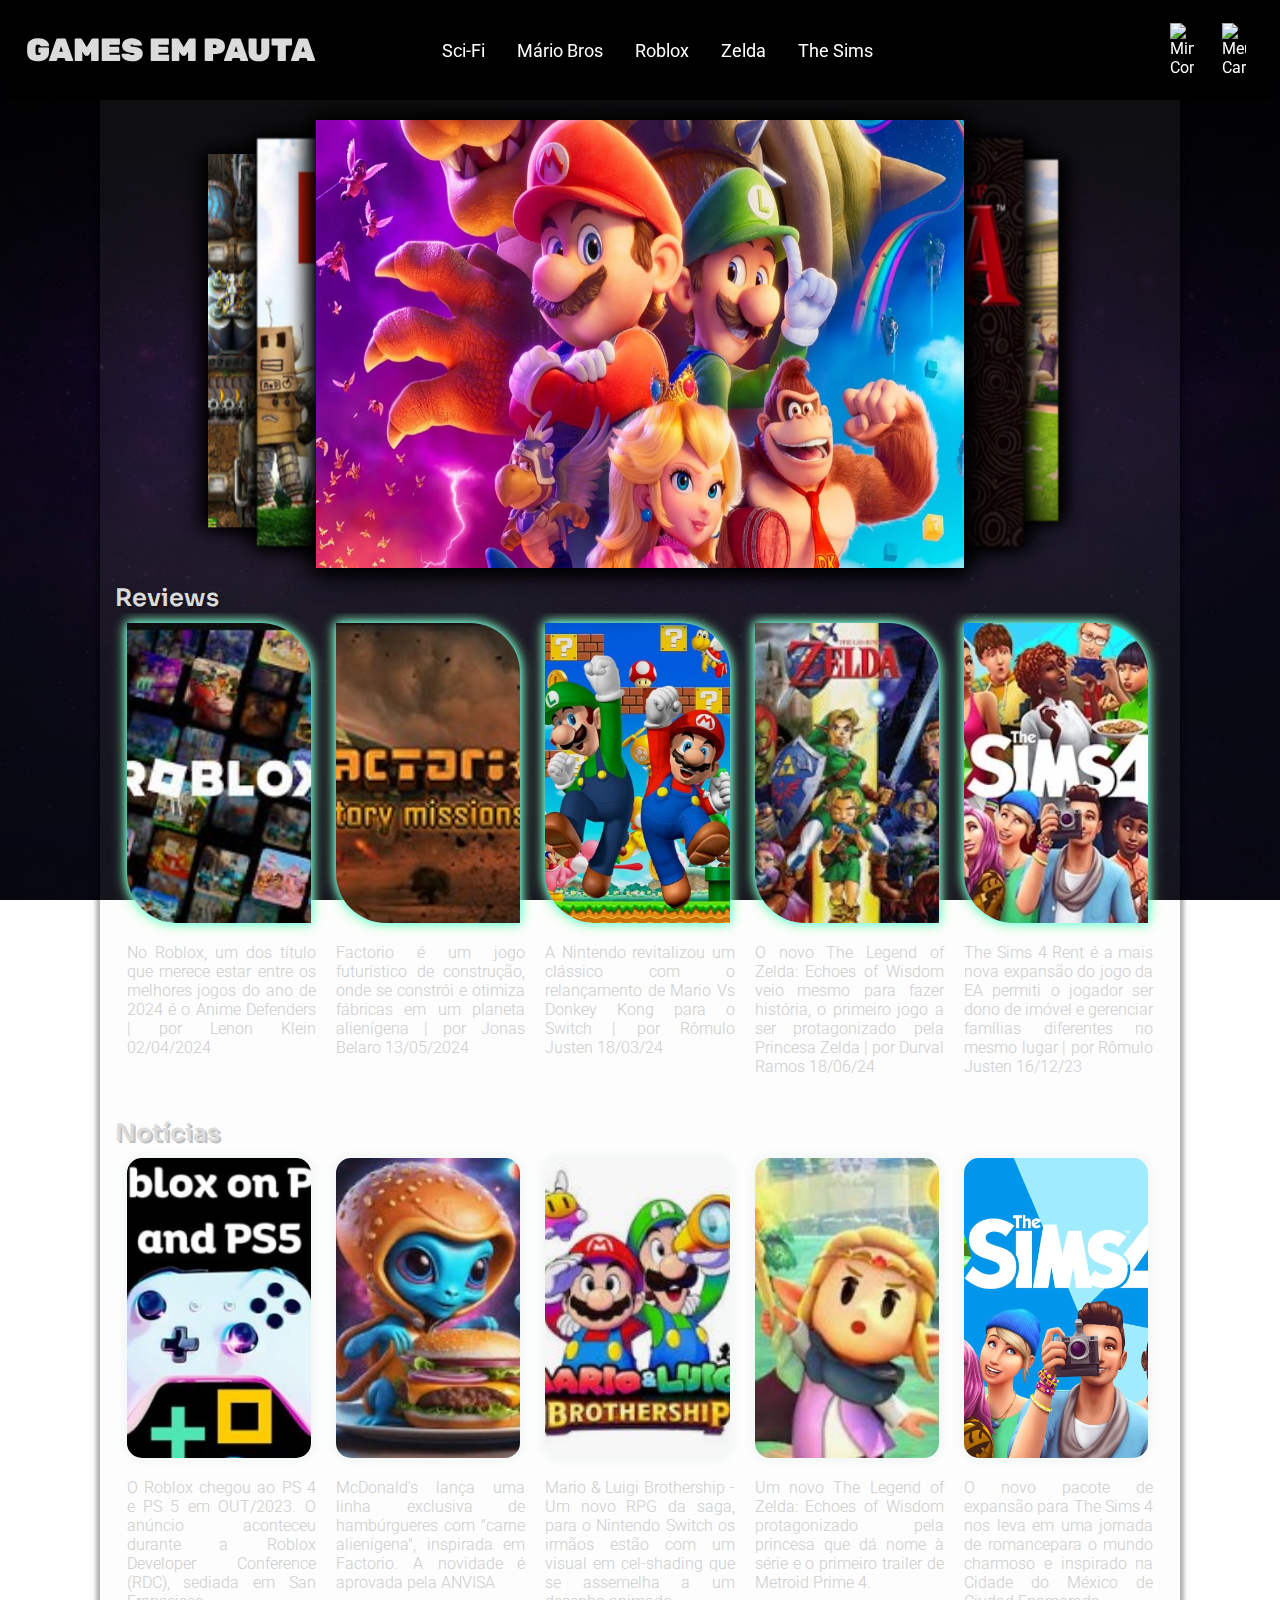
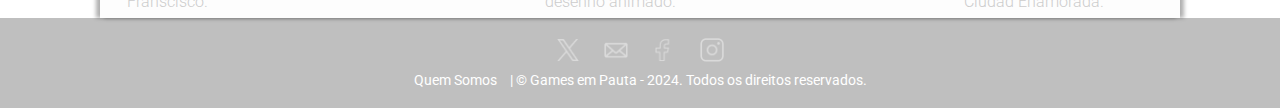
==== commit 7b40efcc: "Formulário de Cadastro e Login Atualizados na Index" ====
--- a/index.html
+++ b/index.html
@@ -60,26 +60,69 @@
 		<input type="checkbox" id="togglePopup" class="toggle-popup">
 
 		<div id="popup" class="popup-container">
-			<div class="popup-content">
-				<label for="togglePopup" class="close-button">&times;</label>
-				<h2>Login</h2>
-				<form>
-					<div class="input-group">
-						<label for="email">E-mail:</label>
-						<input type="email" id="email" name="email" placeholder="usuario@example.com" required>
-					</div>
-					<div class="input-group">
-						<label for="senha">Senha:</label>
-						<input type="password" id="senha" name="senha" required>
-					</div>
-					<button type="submit" onclick="logar(); return false">Entrar</button>
+			<div class="wrapper">
+				<span class="icon-close"><ion-icon name="close"></ion-icon></span>
 
-					<div class="cadastro">
-						<a href="#">Esqueceu sua senha?</a>
-						<a href="#">Cadastre-se</a>
+				<div class="form-box login">
+					<h2>Login</h2>
+					<form action="#">
+						<div class="input-box">
+							<span class="icon"><ion-icon name="mail"></ion-icon></span>
+							<input type="email" required>
+							<label>Email</label>
+						</div>
+						<div class="input-box">
+							<span class="icon"><ion-icon name="lock-closed"></ion-icon></span>
+							<input type="password" required>
+							<label>Senha</label>
+						</div>
+						<div class="remember-forgot">
+							<label><input type="checkbox">
+							Lembre-me</label>
+							<a href="#"> Esqueceu a senha?</a>
+						</div>
+			
+						<button type="submit" class="btn" onclick="logar(); return false">Entrar</button>
+
+						<div class="login-register">
+							<p>Não tem uma conta?<a href="#" class="register-link"> Cadastre-se</a></p>
+						</div>
+					</form>
+				</div>
+
+					<div class="form-box register">
+						<h2>Cadastro</h2>
+						<form action="#">
+							<div class="input-box">
+								<input type="text" id="username" name="username">
+								<label for="username">Username</label>
+							</div>
+							<div class="input-box">
+								<input type="email" id="email" name="email" required>
+								<label>Email</label>
+							</div>
+							<div class="input-box">
+								<legend>Data de nascimento</legend>
+								<br/>
+								<input type="date" name="data_nascimento" id="data_nascimento" class="input">
+							</div>
+							<div class="input-box">
+								<input type="password" id="senha" name="senha" required>
+								<label>Senha</label>
+							</div>
+							<div class="remember-forgot">
+								<label><input type="checkbox">
+								Eu aceito os termos e condições</label>
+							</div>
+						
+					<button type="submit" class="btn" onclick="cadastro(); return false">Cadastrar</button>
+
+					<div class="login-register">
+						<p>Já tem uma conta?<a href="#"class="login-link"> Login</a></p>
 					</div>
 				</form>
 			</div>
+		</div>
 		</div>
 
     <section class="principal">
@@ -109,7 +152,7 @@
 
       <div class="containerNoticiaReview">
         
-        </div>
+      </div>
 </section>
     
 <footer class="rodape">
@@ -122,6 +165,7 @@
   </p>
   
 </footer>
-
+<script type="module" src="https://unpkg.com/ionicons@7.1.0/dist/ionicons/ionicons.esm.js"></script>
+   <script nomodule src="https://unpkg.com/ionicons@7.1.0/dist/ionicons/ionicons.js"></script>
   </body>
 </html>
--- a/css/style.css
+++ b/css/style.css
@@ -121,8 +121,11 @@
   margin-right: 8px;
 }
 
+/*Estilização Formulário*/
+
 .toggle-popup {
   display: none;
+  
 }
 
 .popup-container {
@@ -149,65 +152,201 @@
   text-align: center;
 }
 
-.close-button {
-  font-size: 24px;
-  font-weight: bold;
-  color: #000;
-  float: right;
+.wrapper{
+  position: relative; 
+  width: 400px;
+  height: 440px;
+  background: transparent;
+  border: 2px solid rgba(255, 255, 255, .5);
+  border-radius: 20px;
+  backdrop-filter: blur(20px);
+  box-shadow: 0 0 30px rgba(0, 0, 0, .5);
+  display: flex;
+  justify-content: center;
+  align-items: center;
+  overflow: hidden;
+  transition: transform .5s ease, height .2s ease;
+}
+
+.wrapper.active-popup{
+   transform: scale(1);
+}
+
+.wrapper.active{
+   height: 520px;
+}
+
+.wrapper .icon-close{
+  position: absolute;
+  top: 0;
+  right: 0;
+  width: 45px;
+  height: 45px;
+  background: #2a0171;
+  font-size: 2em;
+  color: #fff;
+  display: flex;
+  justify-content: center;
+  align-items: center;
+  border-bottom-left-radius: 10px;
   cursor: pointer;
-}
-
-.input-group {
-  margin-bottom: 15px;
-  text-align: left;
-}
-
-.input-group label {
+  z-index: 1;
+}
+
+.wrapper .form-box{
+   width: 100%;
+   padding: 40px;
+}
+
+.wrapper .form-box.login{
+   transition: transform .18s ease;
+   transform: translateX(0);
+}
+
+.wrapper.active .form-box.login{
+   transition: none;
+   transform: translateX(-400px);
+}
+
+.wrapper .form-box.register{
+   position: absolute;
+   transition: none;
+   transform: translateX(400px);
+
+}
+
+.wrapper.active .form-box.register{
+   transition: transform .18s ease;
+   transform: translateX(0);
+}
+
+.form-box h2{
+   font-size: 2em;
+   color: #ffffffb5;
+   text-align: center;
+   font-weight: 600;
+}
+
+.input-box{
+   position: relative;
+   width: 100%;
+   height: 50px;
+   border-bottom: 2px solid #000000;
+   margin: 30px 0;
+}
+
+.input-box label{
+  position: absolute; 
+  top: 50%;
+  left: 5px;
+  transform: translateY(-50%);
+  font-size: 1em;
+  color: #ffffffea;
+  font-weight: 400;
+  pointer-events: none;
+  transition: .5s;
+}
+
+.input-box input:focus~label,
+.input-box input:valid~label {
+   top: -5px;
+}
+
+.input-box input{
+   width: 100%;
+   height: 100%;
+   background: transparent;
+   border: none;
+   outline: none;
+   color: #ffffffb5;
+   font-weight: 600;
+   padding: 0 35px 0 5px;
+}
+
+.input-box .icon{
+  position: absolute;
+  right: 8px;
+  font-size: 1.2em;
+  color: #ffffffb5;
+  line-height: 57px;
+}
+
+.remember-forgot{
+   font-size: .9em;
+   color: #ffffffea;
+   font-weight: 500;
+   margin: -15px 0 15px;
+   display: flex;
+   justify-content: space-around;
+}
+
+.remember-forgot label input{
+   accent-color: #000000;
+   margin-right: 3px;
+   font-weight: 400;
+}
+
+.remember-forgot a{
+   color: #ffffffea;
+   font-weight: 400;
+   text-decoration: none;
+}
+
+.remember-forgot a:hover{
+   text-decoration: underline;
+}
+
+.btn{
+   width: 100%;
+   height: 45px;
+   background: #2a0171;
+   border: none;
+   outline: none;
+   border-radius: 6px;
+   cursor: pointer;
+   font-size: 1em;
+   color: #fff;
+   font-weight: 500;
+}
+
+.login-register{
+   font-size: .9em;
+   color: #ffffffea;
+   text-align: center;
+   font-weight: 500;
+   margin: 25px 0 10px;
+}
+
+.login-register p a{
+   color:#ffffffea;
+   text-decoration: none;
+   font-weight: 600;
+}
+
+.login-register p a:hover{
+   text-decoration: underline;
+}
+
+#data_nascimento {
+   position: absolute;
+   font-size: .8em;
+   color: #000000;
+   top: 5px;
+
+}
+
+legend {
+  color: #ffffffea;
+  font-weight: 400;
+  margin-left: 4px;
+}
+
+.toggle-popup:checked + .popup-container {
+  display: flex;
+}
+.popup-container.active {
   display: block;
-  margin-bottom: 5px;
-}
-
-.input-group input {
-  position: relative;
-	width: 100%;
-	padding: 15px 20px;
-	outline: none;
-	font-size: 1em;
-	border: 1px solid #ccc;
-	border-radius: 5px;
-}
-
-button[type="submit"] {
-  background-color: #333;
-  color: #fff;
-  padding: 10px;
-  border: none;
-  border-radius: 5px;
-  cursor: pointer;
-  width: 100%;
-  outline: none;
-}
-
-.cadastro{
-	display: flex;
-	justify-content: space-between;
-}
-
-.cadastro a {
-	font-size: 0.8em;
-	color:  black;
-	font-weight: 500;
-	text-decoration: none;
-	display: flex;
-	justify-content: space-between;
-	align-items: flex-end;
-	margin-top: 20px;
-}
-
-.toggle-popup:checked + .popup-container {
-  display: flex;
-}
-
+}
 
 #logotipo {
   font-family: "Rubik", system-ui;
@@ -269,7 +408,7 @@
 #slider label {
   margin: auto;
   width: 60%;
-  height: 80%; /* altera a altura do slider */
+  height: 100%; /* altera a altura do slider */
   border-radius: 4px;
   position: absolute;
   left: 0;
@@ -401,6 +540,7 @@
 .rodape a.link-rodape:hover {
   text-decoration: underline;
 }
+
 
 /*Estilização do menu-mobile*/
 
@@ -476,8 +616,6 @@
   @media screen and (max-width: 1030px) {
     .menu{
       display: none;
-	 
-	
     }
 
 	#logotipo{
@@ -501,7 +639,7 @@
   width: calc(100% - 5px);
   height: auto;
   margin-left: 15px;
-  padding-top: 15px;
+  padding-top: 35px;
   font-size: 1.5rem;
   text-shadow: 0.1rem 0.1rem #00000040;
   text-align: left;
@@ -591,8 +729,8 @@
   margin-bottom: 20px;
   background-size: cover;
   background-position: center;
-  box-shadow: 0 0 0px #33ccff, /* sombra neon azul */ 0 0 20px #66ffff,
-    /* sombra neon verde-azul */  0 0 30px #99ff99; /* sombra neon verde */
+  box-shadow: 0 0 0px #33ccff, /* sombra neon azul */ 0 0 10px #66ffff,
+    /* sombra neon verde-azul */  0 0 15px #99ff99; /* sombra neon verde */
 }
 
 .cardNoticia {
@@ -601,19 +739,7 @@
   width: calc(18% - 5px);
   margin: 10px;
 } 
-/*
-.noticias-container {
-  /*background-color: #9600e6;
-  display: flex;
-  flex-wrap: wrap;
-  justify-content: center;
-  color: #ccc;
-  font-size: 1rem;
-	font-family: 'Roboto', sans-serif;
-	font-weight: 300;
-  text-align: justify;
-}
-*/
+
 
 .noticia-imagem {
   background-color: #ccc;
@@ -630,3 +756,22 @@
 .review-imagem-texto, .noticia-imagem-texto {
   cursor: pointer;
 }
+
+
+.reviews-container, .noticias-container {
+  display: flex;
+  flex-wrap: nowrap;
+ overflow-x: auto;
+}
+
+@media screen and (max-width: 768px) {
+  .reviews-container, .noticias-container {
+    flex-direction: row;
+  }
+  .cardReview, .cardNoticia {
+    width: calc(20% - 5px);
+  }
+  .review-imagem, .noticia-imagem {
+    width: 100%;
+  }
+}